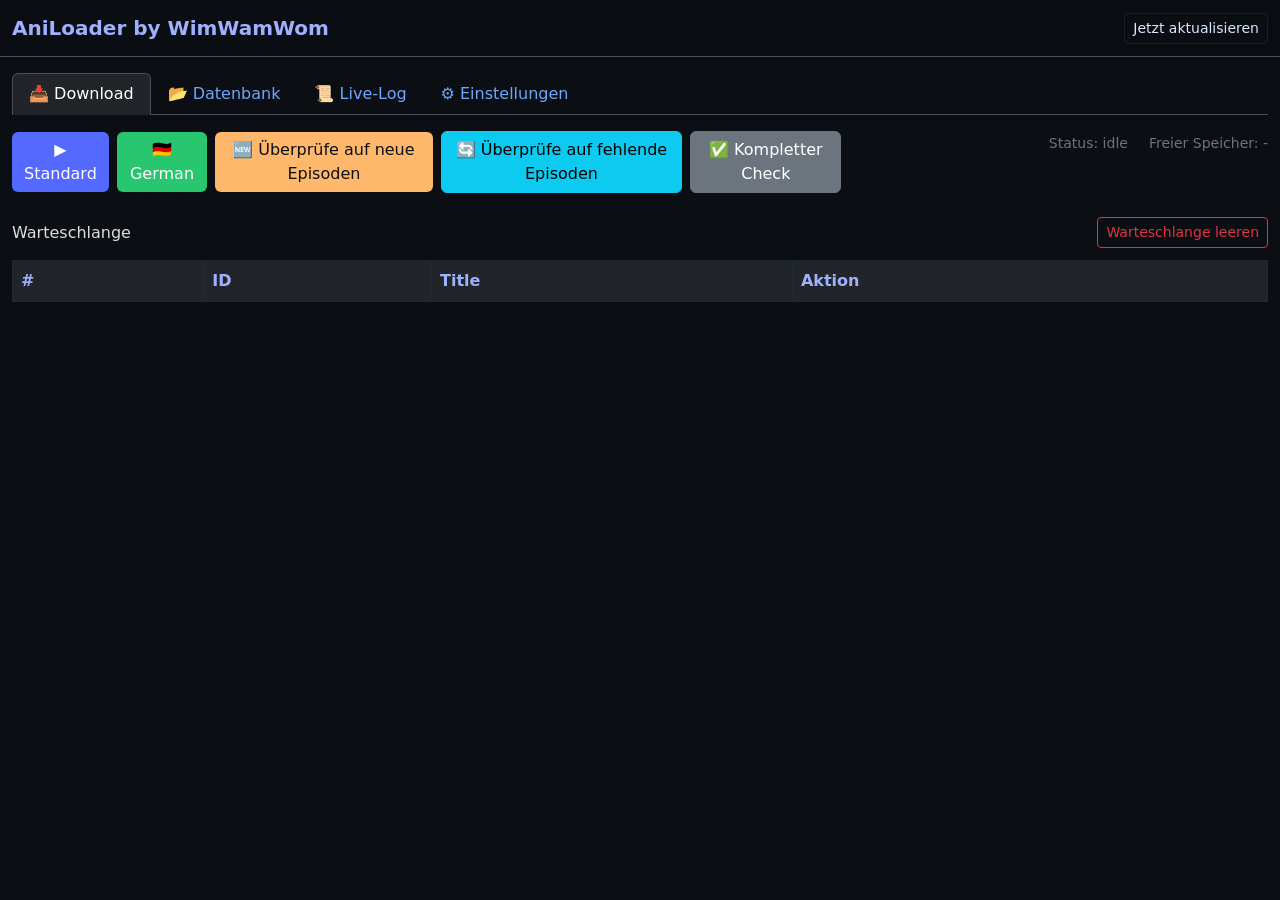
==== templates/index.html @ df9bebef "Add separate storage mode for movies and series Introduces a new 'storage_mode' option allowing user" ====
<!doctype html>
<html lang="de" data-bs-theme="dark">
<head>
  <meta charset="utf-8" />
  <meta name="viewport" content="width=device-width,initial-scale=1" />
  <title>AniLoader</title>
  <link rel="icon" type="image/png" href="/static/AniLoader.png">

  <link
    href="https://cdn.jsdelivr.net/npm/bootstrap@5.3.3/dist/css/bootstrap.min.css"
    rel="stylesheet"
    integrity="sha384-QWTKZyjpPEjISv5WaRU9OFeRpok6YctnYmDr5pNlyT2bRjXh0JMhjY6hW+ALEwIH"
    crossorigin="anonymous"/>

  <link rel="stylesheet" href="/static/style.css" />
</head>
<body>
<nav class="navbar navbar-expand-lg border-bottom sticky-toolbar">
  <div class="container-fluid">
    <span class="navbar-brand">AniLoader by WimWamWom</span>
    <div class="ms-auto d-flex gap-2 align-items-center">
      <span id="lastUpdated" class="text-secondary small"></span>
      <button id="refreshBtn" class="btn btn-sm btn-outline-light">Jetzt aktualisieren</button>
    </div>
  </div>
</nav>

<div class="container py-3">
  <ul class="nav nav-tabs" id="tabs" role="tablist">
    <li class="nav-item" role="presentation">
      <button class="nav-link active" id="download-tab" data-bs-toggle="tab" data-bs-target="#download" type="button" role="tab">📥 Download</button>
    </li>
    <li class="nav-item" role="presentation">
      <button class="nav-link" id="database-tab" data-bs-toggle="tab" data-bs-target="#database" type="button" role="tab">📂 Datenbank</button>
    </li>
    <li class="nav-item" role="presentation">
      <button class="nav-link" id="logs-tab" data-bs-toggle="tab" data-bs-target="#logs" type="button" role="tab">📜 Live-Log</button>
    </li>
    <li class="nav-item" role="presentation">
      <button class="nav-link" id="settings-tab" data-bs-toggle="tab" data-bs-target="#settings" type="button" role="tab">⚙️ Einstellungen</button>
    </li>
  </ul>

  <div class="tab-content pt-3">
    <!-- Download Tab -->
    <div class="tab-pane fade show active" id="download" role="tabpanel" aria-labelledby="download-tab">
      <div class="row mb-3">
        <div class="col-md-8 d-flex gap-2 align-items-center">
          <button id="start-default" class="btn btn-primary">▶️ Standard</button>
          <button id="start-german" class="btn btn-success">🇩🇪 German</button>
          <button id="start-new" class="btn btn-warning">🆕 Überprüfe auf neue Episoden</button>
          <button id="start-missing" class="btn btn-info">🔄️ Überprüfe auf fehlende Episoden</button>
          <button id="start-full-check" class="btn btn-secondary">✅ Kompletter Check</button>
          
        </div>
        <div class="col-md-4 text-md-end">
          <span id="download-status" class="small text-secondary">Status: idle</span>
          <span id="disk-free" class="small text-secondary ms-3">Freier Speicher: -</span>
        </div>
      </div>

      <div id="overviewContainer" class="row g-3">
        <!-- Cards für alle Animes (kurze Übersicht) -->
      </div>
      <div class="mt-4">
        <div class="d-flex justify-content-between align-items-center mb-2">
          <h6 class="mb-0">Warteschlange</h6>
          <button id="queue-clear" class="btn btn-sm btn-outline-danger">Warteschlange leeren</button>
        </div>
        <div class="table-responsive">
      <table class="table table-dark table-striped table-hover mt-1">
            <thead>
        <tr><th>#</th><th>ID</th><th>Title</th><th>Aktion</th></tr>
            </thead>
            <tbody id="queue-body"></tbody>
          </table>
        </div>
      </div>
    </div>

    <!-- Database Tab -->
    <div class="tab-pane fade" id="database" role="tabpanel" aria-labelledby="database-tab">
      <div class="row g-2 mb-2">
        <div class="col-md-4">
          <input id="db-search" class="form-control form-control-sm" placeholder="Suchen (Title / URL)" />
        </div>
        <div class="col-md-2">
          <select id="db-complete" class="form-select form-select-sm">
            <option value="">Alle</option>
            <option value="1">Komplett</option>
            <option value="0">Nicht komplett</option>
            <option value="1">Gelöscht</option>
          </select>
        </div>
        <div class="col-md-2">
          <select id="db-deutsch" class="form-select form-select-sm">
            <option value="">Deutsch: Alle</option>
            <option value="1">Deutsch komplett</option>
            <option value="0">Deutsch fehlt</option>
          </select>
        </div>
        <div class="col-md-3 d-flex gap-2">
          <select id="db-sort" class="form-select form-select-sm">
            <option value="id">ID</option>
            <option value="title">Title</option>
            <option value="last_film">Letzter Film</option>
            <option value="last_episode">Letzte Ep.</option>
            <option value="last_season">Letzte Staffel</option>
          </select>
          <select id="db-order" class="form-select form-select-sm">
            <option value="asc">Aufsteigend</option>
            <option value="desc">Absteigend</option>
          </select>
        </div>
        <div class="col-md-3 text-md-end">
          <button id="db-refresh" class="btn btn-sm btn-outline-light">Aktualisieren</button>
        </div>
      </div>

      <div class="table-responsive">
        <table class="table table-dark table-striped table-hover table-sm mt-1">
          <thead>
            <tr>
              <th style="width:5ch">ID</th>
              <th style="min-width:12rem">Title</th>
              <th style="min-width:16rem">URL</th>
              <th>Komplett</th>
              <th>Deutsch</th>
              <th>Deleted</th>
              <th style="min-width:14rem">Fehlende deutsche Folgen</th>
              <th style="width:10rem">Letzte S/E/F</th>
              <th style="width:8rem">Aktion</th>
            </tr>
          </thead>
          <tbody id="db-table-body"></tbody>
        </table>
      </div>
    </div>

    <!-- Logs Tab -->
    <div class="tab-pane fade" id="logs" role="tabpanel" aria-labelledby="logs-tab">
      <div class="d-flex align-items-center gap-2 mb-2">
        <input id="logFilter" class="form-control form-control-sm" placeholder="Log filtern (Regex, z.B. SUCCESS|FEHLER)" />
        <button id="clearFilter" class="btn btn-sm btn-outline-secondary">Filter löschen</button>
        <div class="form-check form-switch ms-2">
          <input class="form-check-input" type="checkbox" id="autoScroll" checked>
          <label class="form-check-label small" for="autoScroll">Auto-Scroll</label>
        </div>
        <button id="copyLogs" class="btn btn-sm btn-outline-secondary">Kopieren</button>
        <div class="ms-auto small text-secondary">Zeilen: <span id="log-count">0</span></div>
      </div>
      <div id="logBox" class="log-box mono">Noch keine Logs...</div>
    </div>

    <!-- Settings Tab -->
    <div class="tab-pane fade" id="settings" role="tabpanel" aria-labelledby="settings-tab">
      <div class="row g-3 mb-2">
        <div class="col-md-6">
          <div class="card h-100">
            <div class="card-body">
              <h6 class="card-title">Sprachreihenfolge (Drag &amp; Drop)</h6>
              <p class="text-secondary small mb-3">1 = höchste Priorität, danach 2, 3, 4 …</p>
              <ul id="lang-list" class="list-group">
                <!-- languages inserted by JS -->
              </ul>
            </div>
          </div>
        </div>
        <div class="col-md-6">
          <div class="card h-100">
            <div class="card-body">
              <h6 class="card-title">Systemeinstellungen</h6>
              
              <!-- Storage Mode Auswahl -->
              <div class="mb-3">
                <label class="form-label small">Speichermodus</label>
                <select id="storage-mode" class="form-select">
                  <option value="standard">Standard (ein gemeinsamer Ordner)</option>
                  <option value="separate">Separat (getrennte Ordner für Filme und Serien)</option>
                </select>
                <div class="form-text">Wähle, ob Filme und Serien im gleichen oder in getrennten Ordnern gespeichert werden sollen.</div>
              </div>
              
              <!-- Standard Download Path (nur bei standard mode sichtbar) -->
              <div class="mb-3" id="standard-path-container">
                <label for="download-path" class="form-label small">Speicherort (Download-Verzeichnis)</label>
                <div class="input-group">
                  <input id="download-path" type="text" class="form-control" placeholder="z.B. C:\\Aniloader\\Downloads" />
                  <button id="choose-download-path" class="btn btn-outline-secondary" type="button">Ordner wählen…</button>
                </div>
                <div class="form-text">Du kannst den Pfad eingeben oder über den Explorer auswählen. Der Ordner wird bei Bedarf erstellt.</div>
              </div>
              
              <!-- Separate Paths (nur bei separate mode sichtbar) -->
              <div id="separate-paths-container" style="display: none;">
                <div class="mb-3">
                  <label for="movies-path" class="form-label small">Filme-Speicherort</label>
                  <div class="input-group">
                    <input id="movies-path" type="text" class="form-control" placeholder="z.B. C:\\Aniloader\\Filme" />
                    <button id="choose-movies-path" class="btn btn-outline-secondary" type="button">Ordner wählen…</button>
                  </div>
                  <div class="form-text">Speicherort für alle Filme.</div>
                </div>
                
                <div class="mb-3">
                  <label for="series-path" class="form-label small">Serien-Speicherort</label>
                  <div class="input-group">
                    <input id="series-path" type="text" class="form-control" placeholder="z.B. C:\\Aniloader\\Serien" />
                    <button id="choose-series-path" class="btn btn-outline-secondary" type="button">Ordner wählen…</button>
                  </div>
                  <div class="form-text">Speicherort für alle Serien.</div>
                </div>
              </div>
              
              <div class="mb-3">
                <label for="min-free" class="form-label small">Speicher-Schwelle</label>
                <div class="input-group">
                  <input id="min-free" type="number" step="0.1" class="form-control" />
                  <span class="input-group-text">GB</span>
                </div>
                <div class="form-text">Downloads stoppen, wenn weniger freier Speicher verfügbar ist.</div>
              </div>
              <div class="mb-2">
                <label for="autostart-mode" class="form-label small">Autostart-Modus</label>
                <select id="autostart-mode" class="form-select">
                  <option value="">Keiner</option>
                  <option value="default">Standard</option>
                  <option value="german">German</option>
                  <option value="new">Neue Episoden</option>
                  <option value="check-missing">Fehlende Episoden</option>
                </select>
                <div class="form-text">Wird beim Serverstart automatisch ausgeführt (optional).</div>
                <div class="form-text text-secondary">Hinweis: Der Server-Port kann nur direkt in der config.json geändert werden.</div>
              </div>
              <div class="form-check form-switch mt-3">
                <input class="form-check-input" type="checkbox" id="refresh-titles">
                <label class="form-check-label small" for="refresh-titles">Titelaktualisierung beim Start aktivieren</label>
              </div>
            </div>
            <div class="card-footer text-end">
              <button id="save-config" class="btn btn-primary">Speichern</button>
              <button id="reset-config" class="btn btn-outline-secondary">Zurücksetzen</button>
            </div>
          </div>
        </div>
      </div>
    </div>
  </div>
</div>

<script src="/static/script.js"></script>
<script src="https://cdn.jsdelivr.net/npm/bootstrap@5.3.3/dist/js/bootstrap.bundle.min.js"
        integrity="sha384-YvpcrYf0tY3lHB60NNkmXc5s9fDVZLESaAA55NDzOxhy9GkcIdslK1eN7N6jIeHz"
        crossorigin="anonymous"></script>
</body>
</html>
---- static/style.css ----
body { background:#0b0e13; color:#ddd; font-family: Inter, system-ui, -apple-system, "Segoe UI", Roboto, "Helvetica Neue", Arial; }
.navbar-brand { color: #9fb0ff; font-weight: 600; }
.card { border-radius: 1rem; background:#0f1720; border: 1px solid #1f2937; color:#e6eef8; }
.badge-lang { font-size: .75rem; }
.mono { font-family: ui-monospace, SFMono-Regular, Menlo, Consolas, "Liberation Mono", monospace; }
.log-box {
    background:#0b0e13;
    color:#e6eef8;
    border-radius:.75rem;
    padding:.5rem;
    max-height:70vh;
    overflow:auto;
    white-space:normal;
    border:1px solid #1f2937;
    font-size: 13px;
    line-height: 1.35;
}
.sticky-toolbar { position: sticky; top: 0; z-index: 100; background: rgba(11,14,19,.85); backdrop-filter: blur(6px); }
.progress { height:.5rem; }
summary { cursor:pointer; }
.filename { word-break: break-all; }

/* Buttons */
.btn-primary { background:#5369ff; border: none; }
.btn-warning { background:#ffb86b; border: none; color:#0b0e13; }
.btn-success { background:#28c76f; border: none; }
.btn-outline-light { color:#dbe7ff; border-color: rgba(219,231,255,0.08); }


.table-dark { background:#0f1720; border:1px solid #1f2937; border-collapse: collapse; }
.table-dark th, .table-dark td {
    border-right: 1px solid #1f2937;
    border-left: 1px solid #1f2937;
}
.table th { color:#9fb0ff; }
.table td { color:#dbe7ff; }

/* Make wide content wrap to avoid horizontal scrolling */
.break-anywhere { overflow-wrap: anywhere; word-break: break-word; }
#database .table-responsive { overflow-x: visible; }
#database table.table { width: 100%; }
.table-dark th, .table-dark td { white-space: normal; }
.table a { word-break: break-word; }

/* Slightly smaller table density */
.table.table-sm th, .table.table-sm td { padding-top: .3rem; padding-bottom: .3rem; }

/* Keep specific table cells fixed-height and allow vertical scrolling while preserving table width */
.cell-scroll {
    display: block;
    box-sizing: border-box;
    width: 100%; /* keep the column width as defined by the table */
    max-height: 3.2rem; /* fixed height so rows don't grow vertically */
    overflow-y: auto; /* vertical scrolling when content exceeds the height */
    overflow-x: hidden;
    white-space: normal; /* allow wrapping inside the fixed-height box */
    padding-right: .25rem;
}
.cell-scroll::-webkit-scrollbar { width: 8px; }
.cell-scroll::-webkit-scrollbar-thumb { background: rgba(255,255,255,0.06); border-radius: 4px; }

/* small adjustments */
.container { max-width: 1400px; }

.card-title { color: #dbe7ff; }
.small.text-secondary { color: #9fb0ff; }

/* Log severity badges */
.log-line { display:flex; align-items:flex-start; gap:.5rem; padding:.25rem .5rem; border-left:4px solid transparent; border-radius:.4rem; white-space: pre-wrap; }
.log-line + .log-line { margin-top: .15rem; }
.log-ln { color:#8aa2c1; opacity:.7; min-width: 3ch; text-align:right; user-select:none; }
.log-tag { display:inline-block; padding: 0 .45rem; margin-right: .35rem; border-radius: .4rem; font-size: .72rem; font-weight: 700; letter-spacing:.02em; }
.log-text { white-space: pre-wrap; }
.tag-INFO { background: rgba(99, 179, 237, .18); color: #63b3ed; border: 1px solid rgba(99, 179, 237, .28); }
.tag-WARN { background: rgba(255, 184, 107, .18); color: #ffb86b; border: 1px solid rgba(255, 184, 107, .28); }
.tag-ERROR, .tag-FEHLER { background: rgba(255, 99, 99, .18); color: #ff6b6b; border: 1px solid rgba(255, 99, 99, .28); }
.tag-OK { background: rgba(76, 217, 149, .18); color: #4cd995; border: 1px solid rgba(76, 217, 149, .28); }
.tag-DB { background: rgba(142, 124, 195, .18); color: #bda8ff; border: 1px solid rgba(142, 124, 195, .28); }
.tag-CONFIG { background: rgba(159, 176, 255, .18); color: #9fb0ff; border: 1px solid rgba(159, 176, 255, .28); }
.tag-SYSTEM { background: rgba(120, 202, 140, .18); color: #78ca8c; border: 1px solid rgba(120, 202, 140, .28); }

/* Severity left-border + subtle row background */
.sev-ERROR { border-left-color:#ff6b6b; background: rgba(255,99,99,.06); }
.sev-WARN  { border-left-color:#ffb86b; background: rgba(255,184,107,.06); }
.sev-OK    { border-left-color:#4cd995; background: rgba(76,217,149,.05); }
.sev-DB    { border-left-color:#bda8ff; background: rgba(189,168,255,.05); }
.sev-CONFIG{ border-left-color:#9fb0ff; background: rgba(159,176,255,.05); }
.sev-SYSTEM{ border-left-color:#78ca8c; background: rgba(120,202,140,.05); }
.sev-INFO  { border-left-color:#6c86a5; background: rgba(108,134,165,.05); }

/* Highlight for search matches */
.log-hl { background: rgba(255, 235, 59, .25); color:#fff; padding:0 .1rem; border-radius:.2rem; }

/* Logs toolbar tweaks */
#copyLogs { white-space: nowrap; }
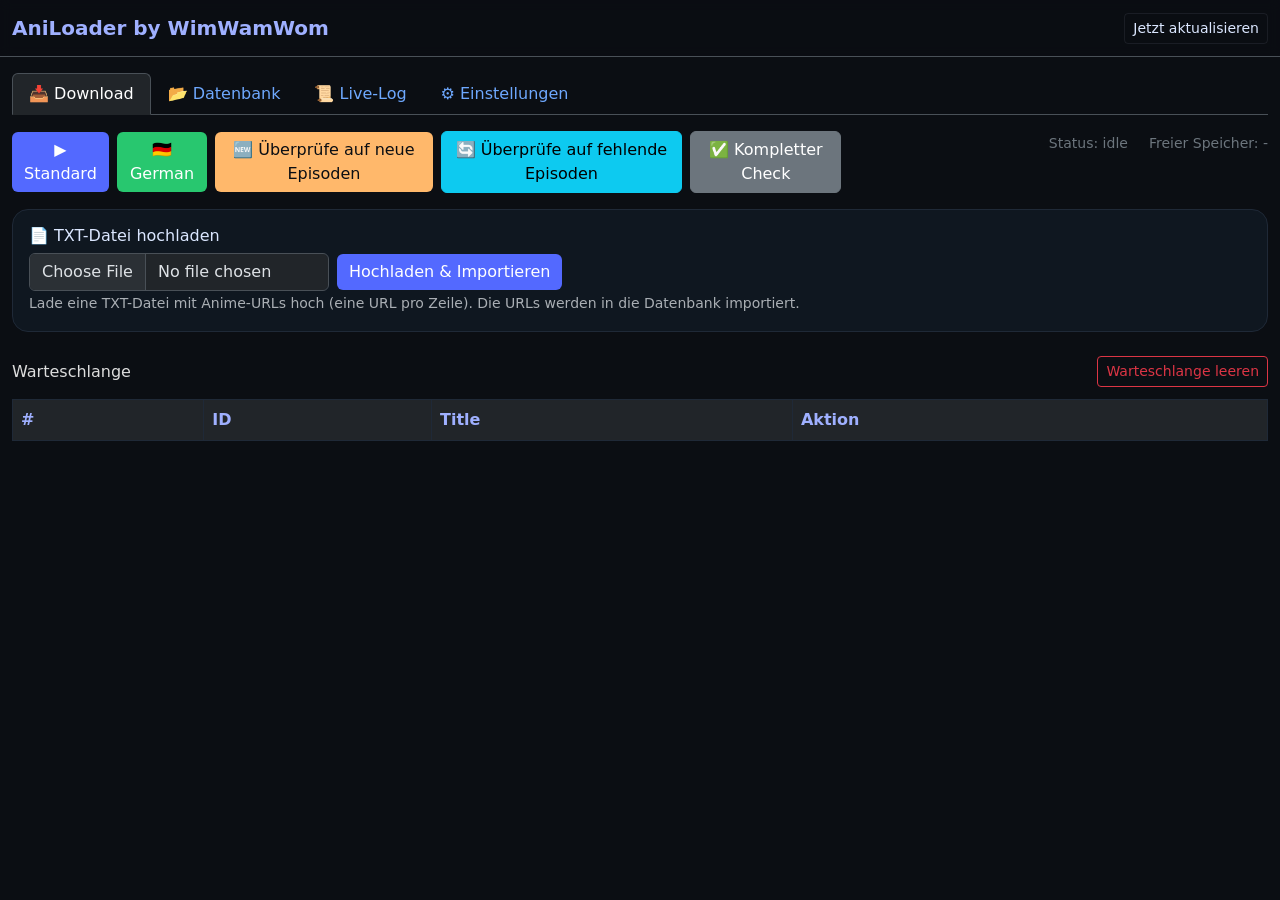
==== commit 287b644c: "Add Docker support and TXT upload feature Introduces Docker build workflow, documentation, and optim" ====
--- a/templates/index.html
+++ b/templates/index.html
@@ -56,6 +56,22 @@
         <div class="col-md-4 text-md-end">
           <span id="download-status" class="small text-secondary">Status: idle</span>
           <span id="disk-free" class="small text-secondary ms-3">Freier Speicher: -</span>
+        </div>
+      </div>
+
+      <div class="row mb-3">
+        <div class="col-md-12">
+          <div class="card">
+            <div class="card-body">
+              <h6 class="card-title">📄 TXT-Datei hochladen</h6>
+              <div class="d-flex gap-2 align-items-center">
+                <input type="file" id="txtFileUpload" class="form-control" accept=".txt" style="max-width: 300px;">
+                <button id="uploadTxtBtn" class="btn btn-primary">Hochladen & Importieren</button>
+                <span id="uploadStatus" class="small text-secondary"></span>
+              </div>
+              <small class="text-muted">Lade eine TXT-Datei mit Anime-URLs hoch (eine URL pro Zeile). Die URLs werden in die Datenbank importiert.</small>
+            </div>
+          </div>
         </div>
       </div>
 
@@ -211,6 +227,15 @@
                   <div class="form-text">Speicherort für alle Serien.</div>
                 </div>
               </div>
+
+              <div class="mb-3">
+                <label for="data-folder-path" class="form-label small">Data-Ordner (Konfiguration & Datenbank)</label>
+                <div class="input-group">
+                  <input id="data-folder-path" type="text" class="form-control" placeholder="z.B. C:\\Aniloader\\data" />
+                  <button id="choose-data-folder" class="btn btn-outline-secondary" type="button">Ordner wählen…</button>
+                </div>
+                <div class="form-text">Speicherort für config.json, AniLoader.db und Logs. Änderungen erfordern einen Server-Neustart.</div>
+              </div>
               
               <div class="mb-3">
                 <label for="min-free" class="form-label small">Speicher-Schwelle</label>
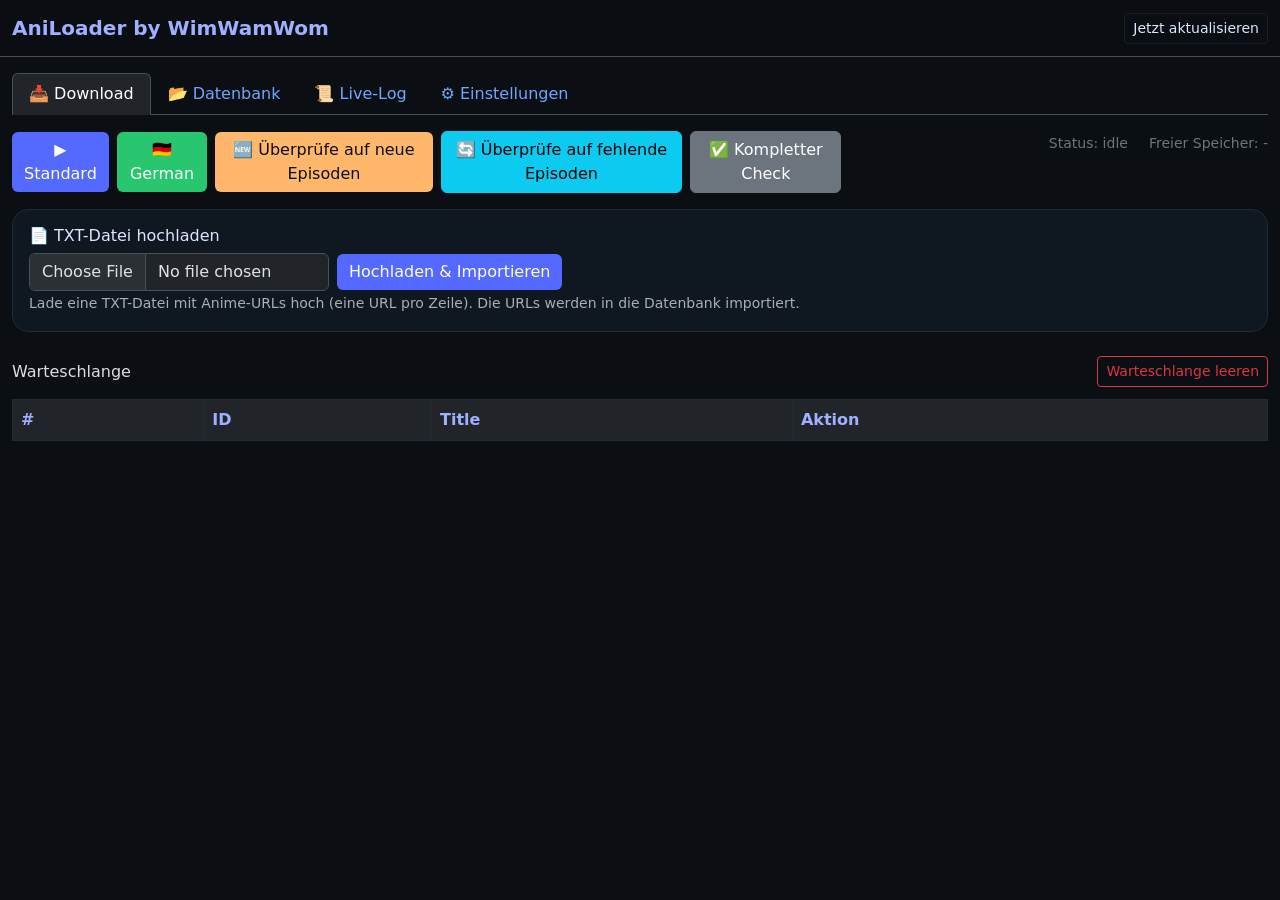
==== commit a856b6e9: "Add advanced storage organization for anime and series Introduces new config options for separate st" ====
--- a/templates/index.html
+++ b/templates/index.html
@@ -192,9 +192,9 @@
                 <label class="form-label small">Speichermodus</label>
                 <select id="storage-mode" class="form-select">
                   <option value="standard">Standard (ein gemeinsamer Ordner)</option>
-                  <option value="separate">Separat (getrennte Ordner für Filme und Serien)</option>
+                  <option value="separate">Separat (getrennte Ordner für Animes und Serien)</option>
                 </select>
-                <div class="form-text">Wähle, ob Filme und Serien im gleichen oder in getrennten Ordnern gespeichert werden sollen.</div>
+                <div class="form-text">Wähle, ob Animes und Serien im gleichen oder in getrennten Ordnern gespeichert werden sollen.</div>
               </div>
               
               <!-- Standard Download Path (nur bei standard mode sichtbar) -->
@@ -210,21 +210,37 @@
               <!-- Separate Paths (nur bei separate mode sichtbar) -->
               <div id="separate-paths-container" style="display: none;">
                 <div class="mb-3">
-                  <label for="movies-path" class="form-label small">Filme-Speicherort</label>
+                  <label for="anime-path" class="form-label small">Anime-Speicherort</label>
                   <div class="input-group">
-                    <input id="movies-path" type="text" class="form-control" placeholder="z.B. C:\\Aniloader\\Filme" />
-                    <button id="choose-movies-path" class="btn btn-outline-secondary" type="button">Ordner wählen…</button>
-                  </div>
-                  <div class="form-text">Speicherort für alle Filme.</div>
+                    <input id="anime-path" type="text" class="form-control" placeholder="z.B. C:\\Aniloader\\Animes" />
+                    <button id="choose-anime-path" class="btn btn-outline-secondary" type="button">Ordner wählen…</button>
+                  </div>
+                  <div class="form-text">Speicherort für alle Animes (aniworld.to).</div>
                 </div>
                 
                 <div class="mb-3">
-                  <label for="series-path" class="form-label small">Serien-Speicherort</label>
+                  <label for="serien-path" class="form-label small">Serien-Speicherort</label>
                   <div class="input-group">
-                    <input id="series-path" type="text" class="form-control" placeholder="z.B. C:\\Aniloader\\Serien" />
-                    <button id="choose-series-path" class="btn btn-outline-secondary" type="button">Ordner wählen…</button>
-                  </div>
-                  <div class="form-text">Speicherort für alle Serien.</div>
+                    <input id="serien-path" type="text" class="form-control" placeholder="z.B. C:\\Aniloader\\Serien" />
+                    <button id="choose-serien-path" class="btn btn-outline-secondary" type="button">Ordner wählen…</button>
+                  </div>
+                  <div class="form-text">Speicherort für alle Serien (s.to).</div>
+                </div>
+                
+                <div class="mb-3">
+                  <div class="form-check form-switch">
+                    <input class="form-check-input" type="checkbox" id="anime-separate-movies">
+                    <label class="form-check-label small" for="anime-separate-movies">Anime-Filme separat speichern</label>
+                  </div>
+                  <div class="form-text">Wenn aktiviert: Filme in eigenem Unterordner "Filme" getrennt von Staffeln.</div>
+                </div>
+                
+                <div class="mb-3">
+                  <div class="form-check form-switch">
+                    <input class="form-check-input" type="checkbox" id="serien-separate-movies">
+                    <label class="form-check-label small" for="serien-separate-movies">Serien-Filme separat speichern</label>
+                  </div>
+                  <div class="form-text">Wenn aktiviert: Filme in eigenem Unterordner "Filme" getrennt von Staffeln.</div>
                 </div>
               </div>
 
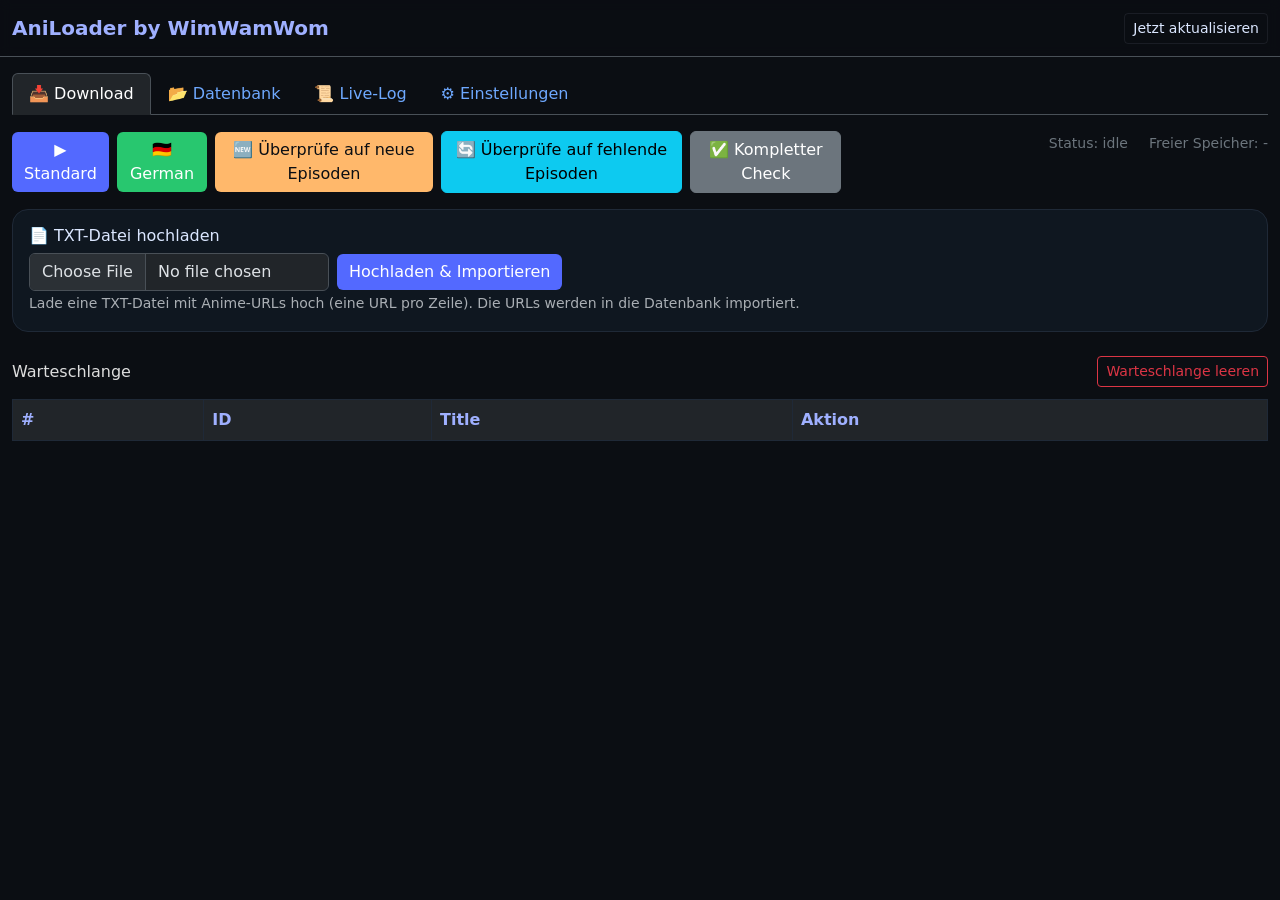
==== commit 02de24fb: "Add support for dedicated movie folders and improve settings UI Introduces separate configuration op" ====
--- a/templates/index.html
+++ b/templates/index.html
@@ -102,10 +102,10 @@
         </div>
         <div class="col-md-2">
           <select id="db-complete" class="form-select form-select-sm">
-            <option value="">Alle</option>
+            <option value="">Status: Alle</option>
             <option value="1">Komplett</option>
             <option value="0">Nicht komplett</option>
-            <option value="1">Gelöscht</option>
+            <option value="deleted">Gelöscht</option>
           </select>
         </div>
         <div class="col-md-2">
@@ -170,121 +170,326 @@
 
     <!-- Settings Tab -->
     <div class="tab-pane fade" id="settings" role="tabpanel" aria-labelledby="settings-tab">
-      <div class="row g-3 mb-2">
-        <div class="col-md-6">
-          <div class="card h-100">
-            <div class="card-body">
-              <h6 class="card-title">Sprachreihenfolge (Drag &amp; Drop)</h6>
-              <p class="text-secondary small mb-3">1 = höchste Priorität, danach 2, 3, 4 …</p>
-              <ul id="lang-list" class="list-group">
-                <!-- languages inserted by JS -->
-              </ul>
+      
+      <!-- Settings Navigation -->
+      <div class="row mb-3">
+        <div class="col-12">
+          <ul class="nav nav-pills settings-nav" id="settings-pills" role="tablist">
+            <li class="nav-item" role="presentation">
+              <button class="nav-link active" id="storage-pill" data-bs-toggle="pill" data-bs-target="#storage-settings" type="button" role="tab">
+                📁 Speicherorte
+              </button>
+            </li>
+            <li class="nav-item" role="presentation">
+              <button class="nav-link" id="download-pill" data-bs-toggle="pill" data-bs-target="#download-settings" type="button" role="tab">
+                ⚙️ Download
+              </button>
+            </li>
+            <li class="nav-item" role="presentation">
+              <button class="nav-link" id="system-pill" data-bs-toggle="pill" data-bs-target="#system-settings" type="button" role="tab">
+                🖥️ System
+              </button>
+            </li>
+          </ul>
+        </div>
+      </div>
+
+      <!-- Settings Content -->
+      <div class="tab-content" id="settings-pills-content">
+        
+        <!-- Storage Settings -->
+        <div class="tab-pane fade show active" id="storage-settings" role="tabpanel">
+          <div class="row g-3">
+            <div class="col-12">
+              <div class="card">
+                <div class="card-header">
+                  <h5 class="mb-0">📁 Speicherorganisation</h5>
+                  <p class="text-muted small mb-0">Konfiguriere, wo deine Downloads gespeichert werden</p>
+                </div>
+                <div class="card-body">
+                  
+                  <!-- Storage Mode -->
+                  <div class="settings-section">
+                    <h6 class="settings-section-title">Speichermodus</h6>
+                    <div class="row">
+                      <div class="col-lg-6">
+                        <div class="form-check storage-mode-option">
+                          <input class="form-check-input" type="radio" name="storage-mode-radio" id="storage-mode-standard" value="standard">
+                          <label class="form-check-label" for="storage-mode-standard">
+                            <strong>Standard</strong>
+                            <span class="d-block text-muted small">Alle Downloads in einem gemeinsamen Ordner</span>
+                          </label>
+                        </div>
+                      </div>
+                      <div class="col-lg-6">
+                        <div class="form-check storage-mode-option">
+                          <input class="form-check-input" type="radio" name="storage-mode-radio" id="storage-mode-separate" value="separate">
+                          <label class="form-check-label" for="storage-mode-separate">
+                            <strong>Separat</strong>
+                            <span class="d-block text-muted small">Getrennte Ordner für Animes und Serien</span>
+                          </label>
+                        </div>
+                      </div>
+                    </div>
+                  </div>
+
+                  <hr class="settings-divider">
+
+                  <!-- Standard Mode Settings -->
+                  <div id="standard-path-container" class="settings-section">
+                    <h6 class="settings-section-title">Download-Verzeichnis</h6>
+                    <div class="input-group input-group-lg">
+                      <span class="input-group-text">📂</span>
+                      <input id="download-path" type="text" class="form-control" placeholder="z.B. C:\Aniloader\Downloads" />
+                      <button id="choose-download-path" class="btn btn-outline-secondary" type="button">
+                        <svg xmlns="http://www.w3.org/2000/svg" width="16" height="16" fill="currentColor" viewBox="0 0 16 16">
+                          <path d="M.5 3l.04.87a1.99 1.99 0 0 0-.342 1.311l.637 7A2 2 0 0 0 2.826 14H9v-1H2.826a1 1 0 0 1-.995-.91l-.637-7A1 1 0 0 1 2.19 4h11.62a1 1 0 0 1 .996 1.09L14.54 8h1.005l.256-2.819A2 2 0 0 0 13.81 3H9.828a2 2 0 0 1-1.414-.586l-.828-.828A2 2 0 0 0 6.172 1H2.5a2 2 0 0 0-2 2zm5.672-1a1 1 0 0 1 .707.293L7.586 3H2.19c-.24 0-.47.042-.683.12L1.5 2.98a1 1 0 0 1 1-.98h3.672z"/>
+                          <path d="M13.5 10a.5.5 0 0 1 .5.5V12h1.5a.5.5 0 1 1 0 1H14v1.5a.5.5 0 1 1-1 0V13h-1.5a.5.5 0 0 1 0-1H13v-1.5a.5.5 0 0 1 .5-.5z"/>
+                        </svg>
+                        Durchsuchen
+                      </button>
+                    </div>
+                    <div class="form-text">Alle Animes und Serien werden in diesem Ordner gespeichert.</div>
+                  </div>
+
+                  <!-- Separate Mode Settings -->
+                  <div id="separate-paths-container" style="display: none;">
+                    
+                    <!-- Anime Path -->
+                    <div class="settings-section">
+                      <h6 class="settings-section-title">🎌 Anime-Speicherort</h6>
+                      <div class="input-group input-group-lg">
+                        <span class="input-group-text">📂</span>
+                        <input id="anime-path" type="text" class="form-control" placeholder="z.B. C:\Aniloader\Animes" />
+                        <button id="choose-anime-path" class="btn btn-outline-secondary" type="button">
+                          <svg xmlns="http://www.w3.org/2000/svg" width="16" height="16" fill="currentColor" viewBox="0 0 16 16">
+                            <path d="M.5 3l.04.87a1.99 1.99 0 0 0-.342 1.311l.637 7A2 2 0 0 0 2.826 14H9v-1H2.826a1 1 0 0 1-.995-.91l-.637-7A1 1 0 0 1 2.19 4h11.62a1 1 0 0 1 .996 1.09L14.54 8h1.005l.256-2.819A2 2 0 0 0 13.81 3H9.828a2 2 0 0 1-1.414-.586l-.828-.828A2 2 0 0 0 6.172 1H2.5a2 2 0 0 0-2 2zm5.672-1a1 1 0 0 1 .707.293L7.586 3H2.19c-.24 0-.47.042-.683.12L1.5 2.98a1 1 0 0 1 1-.98h3.672z"/>
+                            <path d="M13.5 10a.5.5 0 0 1 .5.5V12h1.5a.5.5 0 1 1 0 1H14v1.5a.5.5 0 1 1-1 0V13h-1.5a.5.5 0 0 1 0-1H13v-1.5a.5.5 0 0 1 .5-.5z"/>
+                          </svg>
+                          Durchsuchen
+                        </button>
+                      </div>
+                      <div class="form-text">Basisordner für alle Animes von aniworld.to. Filme landen im Unterordner "Filme".</div>
+                      
+                      <!-- Anime Movies Checkbox -->
+                      <div class="mt-3">
+                        <div class="form-check">
+                          <input class="form-check-input" type="checkbox" id="anime-separate-movies">
+                          <label class="form-check-label" for="anime-separate-movies">
+                            Anime-Filme in separatem Ordner speichern
+                          </label>
+                        </div>
+                      </div>
+                      
+                      <!-- Anime Movies Path (conditional) -->
+                      <div id="anime-movies-path-container" class="mt-3" style="display: none;">
+                        <div class="input-group">
+                          <span class="input-group-text">🎬</span>
+                          <input id="anime-movies-path" type="text" class="form-control" placeholder="z.B. D:\Anime-Filme" />
+                          <button id="choose-anime-movies-path" class="btn btn-outline-secondary" type="button">
+                            <svg xmlns="http://www.w3.org/2000/svg" width="16" height="16" fill="currentColor" viewBox="0 0 16 16">
+                              <path d="M.5 3l.04.87a1.99 1.99 0 0 0-.342 1.311l.637 7A2 2 0 0 0 2.826 14H9v-1H2.826a1 1 0 0 1-.995-.91l-.637-7A1 1 0 0 1 2.19 4h11.62a1 1 0 0 1 .996 1.09L14.54 8h1.005l.256-2.819A2 2 0 0 0 13.81 3H9.828a2 2 0 0 1-1.414-.586l-.828-.828A2 2 0 0 0 6.172 1H2.5a2 2 0 0 0-2 2zm5.672-1a1 1 0 0 1 .707.293L7.586 3H2.19c-.24 0-.47.042-.683.12L1.5 2.98a1 1 0 0 1 1-.98h3.672z"/>
+                              <path d="M13.5 10a.5.5 0 0 1 .5.5V12h1.5a.5.5 0 1 1 0 1H14v1.5a.5.5 0 1 1-1 0V13h-1.5a.5.5 0 0 1 0-1H13v-1.5a.5.5 0 0 1 .5-.5z"/>
+                            </svg>
+                            Durchsuchen
+                          </button>
+                        </div>
+                        <div class="form-text">Alle Anime-Filme werden in diesem zentralen Ordner gespeichert.</div>
+                      </div>
+                    </div>
+
+                    <hr class="settings-divider">
+
+                    <!-- Serien Path -->
+                    <div class="settings-section">
+                      <h6 class="settings-section-title">📺 Serien-Speicherort</h6>
+                      <div class="input-group input-group-lg">
+                        <span class="input-group-text">📂</span>
+                        <input id="serien-path" type="text" class="form-control" placeholder="z.B. C:\Aniloader\Serien" />
+                        <button id="choose-serien-path" class="btn btn-outline-secondary" type="button">
+                          <svg xmlns="http://www.w3.org/2000/svg" width="16" height="16" fill="currentColor" viewBox="0 0 16 16">
+                            <path d="M.5 3l.04.87a1.99 1.99 0 0 0-.342 1.311l.637 7A2 2 0 0 0 2.826 14H9v-1H2.826a1 1 0 0 1-.995-.91l-.637-7A1 1 0 0 1 2.19 4h11.62a1 1 0 0 1 .996 1.09L14.54 8h1.005l.256-2.819A2 2 0 0 0 13.81 3H9.828a2 2 0 0 1-1.414-.586l-.828-.828A2 2 0 0 0 6.172 1H2.5a2 2 0 0 0-2 2zm5.672-1a1 1 0 0 1 .707.293L7.586 3H2.19c-.24 0-.47.042-.683.12L1.5 2.98a1 1 0 0 1 1-.98h3.672z"/>
+                            <path d="M13.5 10a.5.5 0 0 1 .5.5V12h1.5a.5.5 0 1 1 0 1H14v1.5a.5.5 0 1 1-1 0V13h-1.5a.5.5 0 0 1 0-1H13v-1.5a.5.5 0 0 1 .5-.5z"/>
+                          </svg>
+                          Durchsuchen
+                        </button>
+                      </div>
+                      <div class="form-text">Basisordner für alle Serien von s.to. Filme landen im Unterordner "Filme".</div>
+                      
+                      <!-- Serien Movies Checkbox -->
+                      <div class="mt-3">
+                        <div class="form-check">
+                          <input class="form-check-input" type="checkbox" id="serien-separate-movies">
+                          <label class="form-check-label" for="serien-separate-movies">
+                            Serien-Filme in separatem Ordner speichern
+                          </label>
+                        </div>
+                      </div>
+                      
+                      <!-- Serien Movies Path (conditional) -->
+                      <div id="serien-movies-path-container" class="mt-3" style="display: none;">
+                        <div class="input-group">
+                          <span class="input-group-text">🎬</span>
+                          <input id="serien-movies-path" type="text" class="form-control" placeholder="z.B. E:\Serien-Filme" />
+                          <button id="choose-serien-movies-path" class="btn btn-outline-secondary" type="button">
+                            <svg xmlns="http://www.w3.org/2000/svg" width="16" height="16" fill="currentColor" viewBox="0 0 16 16">
+                              <path d="M.5 3l.04.87a1.99 1.99 0 0 0-.342 1.311l.637 7A2 2 0 0 0 2.826 14H9v-1H2.826a1 1 0 0 1-.995-.91l-.637-7A1 1 0 0 1 2.19 4h11.62a1 1 0 0 1 .996 1.09L14.54 8h1.005l.256-2.819A2 2 0 0 0 13.81 3H9.828a2 2 0 0 1-1.414-.586l-.828-.828A2 2 0 0 0 6.172 1H2.5a2 2 0 0 0-2 2zm5.672-1a1 1 0 0 1 .707.293L7.586 3H2.19c-.24 0-.47.042-.683.12L1.5 2.98a1 1 0 0 1 1-.98h3.672z"/>
+                              <path d="M13.5 10a.5.5 0 0 1 .5.5V12h1.5a.5.5 0 1 1 0 1H14v1.5a.5.5 0 1 1-1 0V13h-1.5a.5.5 0 0 1 0-1H13v-1.5a.5.5 0 0 1 .5-.5z"/>
+                            </svg>
+                            Durchsuchen
+                          </button>
+                        </div>
+                        <div class="form-text">Alle Serien-Filme werden in diesem zentralen Ordner gespeichert.</div>
+                      </div>
+                    </div>
+                  </div>
+
+                </div>
+              </div>
             </div>
           </div>
         </div>
-        <div class="col-md-6">
-          <div class="card h-100">
-            <div class="card-body">
-              <h6 class="card-title">Systemeinstellungen</h6>
-              
-              <!-- Storage Mode Auswahl -->
-              <div class="mb-3">
-                <label class="form-label small">Speichermodus</label>
-                <select id="storage-mode" class="form-select">
-                  <option value="standard">Standard (ein gemeinsamer Ordner)</option>
-                  <option value="separate">Separat (getrennte Ordner für Animes und Serien)</option>
-                </select>
-                <div class="form-text">Wähle, ob Animes und Serien im gleichen oder in getrennten Ordnern gespeichert werden sollen.</div>
-              </div>
-              
-              <!-- Standard Download Path (nur bei standard mode sichtbar) -->
-              <div class="mb-3" id="standard-path-container">
-                <label for="download-path" class="form-label small">Speicherort (Download-Verzeichnis)</label>
-                <div class="input-group">
-                  <input id="download-path" type="text" class="form-control" placeholder="z.B. C:\\Aniloader\\Downloads" />
-                  <button id="choose-download-path" class="btn btn-outline-secondary" type="button">Ordner wählen…</button>
+
+        <!-- Download Settings -->
+        <div class="tab-pane fade" id="download-settings" role="tabpanel">
+          <div class="row g-3">
+            <div class="col-12">
+              <div class="card">
+                <div class="card-header">
+                  <h5 class="mb-0">⚙️ Download-Einstellungen</h5>
+                  <p class="text-muted small mb-0">Konfiguriere Sprachen und Download-Verhalten</p>
                 </div>
-                <div class="form-text">Du kannst den Pfad eingeben oder über den Explorer auswählen. Der Ordner wird bei Bedarf erstellt.</div>
-              </div>
-              
-              <!-- Separate Paths (nur bei separate mode sichtbar) -->
-              <div id="separate-paths-container" style="display: none;">
-                <div class="mb-3">
-                  <label for="anime-path" class="form-label small">Anime-Speicherort</label>
-                  <div class="input-group">
-                    <input id="anime-path" type="text" class="form-control" placeholder="z.B. C:\\Aniloader\\Animes" />
-                    <button id="choose-anime-path" class="btn btn-outline-secondary" type="button">Ordner wählen…</button>
-                  </div>
-                  <div class="form-text">Speicherort für alle Animes (aniworld.to).</div>
-                </div>
-                
-                <div class="mb-3">
-                  <label for="serien-path" class="form-label small">Serien-Speicherort</label>
-                  <div class="input-group">
-                    <input id="serien-path" type="text" class="form-control" placeholder="z.B. C:\\Aniloader\\Serien" />
-                    <button id="choose-serien-path" class="btn btn-outline-secondary" type="button">Ordner wählen…</button>
-                  </div>
-                  <div class="form-text">Speicherort für alle Serien (s.to).</div>
-                </div>
-                
-                <div class="mb-3">
-                  <div class="form-check form-switch">
-                    <input class="form-check-input" type="checkbox" id="anime-separate-movies">
-                    <label class="form-check-label small" for="anime-separate-movies">Anime-Filme separat speichern</label>
-                  </div>
-                  <div class="form-text">Wenn aktiviert: Filme in eigenem Unterordner "Filme" getrennt von Staffeln.</div>
-                </div>
-                
-                <div class="mb-3">
-                  <div class="form-check form-switch">
-                    <input class="form-check-input" type="checkbox" id="serien-separate-movies">
-                    <label class="form-check-label small" for="serien-separate-movies">Serien-Filme separat speichern</label>
-                  </div>
-                  <div class="form-text">Wenn aktiviert: Filme in eigenem Unterordner "Filme" getrennt von Staffeln.</div>
+                <div class="card-body">
+                  
+                  <!-- Language Priority -->
+                  <div class="settings-section">
+                    <h6 class="settings-section-title">🌐 Sprachreihenfolge</h6>
+                    <p class="text-muted small mb-3">Bestimme die Priorität der Sprachen für Downloads. Ziehe die Einträge per Drag & Drop.</p>
+                    <ul id="lang-list" class="list-group list-group-flush">
+                      <!-- languages inserted by JS -->
+                    </ul>
+                  </div>
+
+                  <hr class="settings-divider">
+
+                  <!-- Autostart Mode -->
+                  <div class="settings-section">
+                    <h6 class="settings-section-title">🚀 Autostart-Modus</h6>
+                    <select id="autostart-mode" class="form-select form-select-lg">
+                      <option value="">Kein Autostart</option>
+                      <option value="default">Standard-Download</option>
+                      <option value="german">German-Download</option>
+                      <option value="new">Neue Episoden prüfen</option>
+                      <option value="check-missing">Fehlende Episoden prüfen</option>
+                    </select>
+                    <div class="form-text">Dieser Modus wird automatisch beim Serverstart ausgeführt.</div>
+                  </div>
+
+                  <hr class="settings-divider">
+
+                  <!-- Title Refresh -->
+                  <div class="settings-section">
+                    <h6 class="settings-section-title">🔄 Titelaktualisierung</h6>
+                    <div class="form-check form-switch form-switch-lg">
+                      <input class="form-check-input" type="checkbox" id="refresh-titles">
+                      <label class="form-check-label" for="refresh-titles">
+                        Anime-Titel beim Start automatisch aktualisieren
+                      </label>
+                    </div>
+                    <div class="form-text">Aktualisiert alle Titel in der Datenbank beim Serverstart.</div>
+                  </div>
+
                 </div>
               </div>
-
-              <div class="mb-3">
-                <label for="data-folder-path" class="form-label small">Data-Ordner (Konfiguration & Datenbank)</label>
-                <div class="input-group">
-                  <input id="data-folder-path" type="text" class="form-control" placeholder="z.B. C:\\Aniloader\\data" />
-                  <button id="choose-data-folder" class="btn btn-outline-secondary" type="button">Ordner wählen…</button>
+            </div>
+          </div>
+        </div>
+
+        <!-- System Settings -->
+        <div class="tab-pane fade" id="system-settings" role="tabpanel">
+          <div class="row g-3">
+            <div class="col-12">
+              <div class="card">
+                <div class="card-header">
+                  <h5 class="mb-0">🖥️ System-Einstellungen</h5>
+                  <p class="text-muted small mb-0">Allgemeine Systemkonfiguration</p>
                 </div>
-                <div class="form-text">Speicherort für config.json, AniLoader.db und Logs. Änderungen erfordern einen Server-Neustart.</div>
-              </div>
-              
-              <div class="mb-3">
-                <label for="min-free" class="form-label small">Speicher-Schwelle</label>
-                <div class="input-group">
-                  <input id="min-free" type="number" step="0.1" class="form-control" />
-                  <span class="input-group-text">GB</span>
+                <div class="card-body">
+                  
+                  <!-- Data Folder -->
+                  <div class="settings-section">
+                    <h6 class="settings-section-title">💾 Daten-Ordner</h6>
+                    <div class="input-group input-group-lg">
+                      <span class="input-group-text">📂</span>
+                      <input id="data-folder-path" type="text" class="form-control" placeholder="z.B. C:\Aniloader\data" />
+                      <button id="choose-data-folder" class="btn btn-outline-secondary" type="button">
+                        <svg xmlns="http://www.w3.org/2000/svg" width="16" height="16" fill="currentColor" viewBox="0 0 16 16">
+                          <path d="M.5 3l.04.87a1.99 1.99 0 0 0-.342 1.311l.637 7A2 2 0 0 0 2.826 14H9v-1H2.826a1 1 0 0 1-.995-.91l-.637-7A1 1 0 0 1 2.19 4h11.62a1 1 0 0 1 .996 1.09L14.54 8h1.005l.256-2.819A2 2 0 0 0 13.81 3H9.828a2 2 0 0 1-1.414-.586l-.828-.828A2 2 0 0 0 6.172 1H2.5a2 2 0 0 0-2 2zm5.672-1a1 1 0 0 1 .707.293L7.586 3H2.19c-.24 0-.47.042-.683.12L1.5 2.98a1 1 0 0 1 1-.98h3.672z"/>
+                          <path d="M13.5 10a.5.5 0 0 1 .5.5V12h1.5a.5.5 0 1 1 0 1H14v1.5a.5.5 0 1 1-1 0V13h-1.5a.5.5 0 0 1 0-1H13v-1.5a.5.5 0 0 1 .5-.5z"/>
+                        </svg>
+                        Durchsuchen
+                      </button>
+                    </div>
+                    <div class="form-text">Speicherort für config.json, AniLoader.db und Log-Dateien.</div>
+                    <div class="alert alert-warning mt-2 mb-0" role="alert">
+                      <small>⚠️ Änderungen am Daten-Ordner erfordern einen Server-Neustart.</small>
+                    </div>
+                  </div>
+
+                  <hr class="settings-divider">
+
+                  <!-- Storage Threshold -->
+                  <div class="settings-section">
+                    <h6 class="settings-section-title">💿 Speicher-Schwelle</h6>
+                    <div class="input-group input-group-lg">
+                      <span class="input-group-text">⚠️</span>
+                      <input id="min-free" type="number" step="0.1" class="form-control" />
+                      <span class="input-group-text">GB</span>
+                    </div>
+                    <div class="form-text">Downloads werden automatisch gestoppt, wenn weniger freier Speicher verfügbar ist.</div>
+                  </div>
+
+                  <hr class="settings-divider">
+
+                  <!-- Server Info -->
+                  <div class="settings-section">
+                    <h6 class="settings-section-title">🌐 Server-Konfiguration</h6>
+                    <div class="alert alert-info mb-0" role="alert">
+                      <small>
+                        <strong>ℹ️ Hinweis:</strong> Der Server-Port kann nur direkt in der <code>config.json</code> Datei geändert werden.
+                      </small>
+                    </div>
+                  </div>
+
                 </div>
-                <div class="form-text">Downloads stoppen, wenn weniger freier Speicher verfügbar ist.</div>
-              </div>
-              <div class="mb-2">
-                <label for="autostart-mode" class="form-label small">Autostart-Modus</label>
-                <select id="autostart-mode" class="form-select">
-                  <option value="">Keiner</option>
-                  <option value="default">Standard</option>
-                  <option value="german">German</option>
-                  <option value="new">Neue Episoden</option>
-                  <option value="check-missing">Fehlende Episoden</option>
-                </select>
-                <div class="form-text">Wird beim Serverstart automatisch ausgeführt (optional).</div>
-                <div class="form-text text-secondary">Hinweis: Der Server-Port kann nur direkt in der config.json geändert werden.</div>
-              </div>
-              <div class="form-check form-switch mt-3">
-                <input class="form-check-input" type="checkbox" id="refresh-titles">
-                <label class="form-check-label small" for="refresh-titles">Titelaktualisierung beim Start aktivieren</label>
               </div>
             </div>
-            <div class="card-footer text-end">
-              <button id="save-config" class="btn btn-primary">Speichern</button>
-              <button id="reset-config" class="btn btn-outline-secondary">Zurücksetzen</button>
-            </div>
           </div>
         </div>
-      </div>
+
+      </div>
+
+      <!-- Save/Reset Buttons -->
+      <div class="row mt-4">
+        <div class="col-12">
+          <div class="d-flex justify-content-end gap-2">
+            <button id="reset-config" class="btn btn-lg btn-outline-secondary">
+              <svg xmlns="http://www.w3.org/2000/svg" width="16" height="16" fill="currentColor" viewBox="0 0 16 16">
+                <path fill-rule="evenodd" d="M8 3a5 5 0 1 0 4.546 2.914.5.5 0 0 1 .908-.417A6 6 0 1 1 8 2v1z"/>
+                <path d="M8 4.466V.534a.25.25 0 0 1 .41-.192l2.36 1.966c.12.1.12.284 0 .384L8.41 4.658A.25.25 0 0 1 8 4.466z"/>
+              </svg>
+              Zurücksetzen
+            </button>
+            <button id="save-config" class="btn btn-lg btn-primary">
+              <svg xmlns="http://www.w3.org/2000/svg" width="16" height="16" fill="currentColor" viewBox="0 0 16 16">
+                <path d="M2 1a1 1 0 0 0-1 1v12a1 1 0 0 0 1 1h12a1 1 0 0 0 1-1V2a1 1 0 0 0-1-1H9.5a1 1 0 0 0-1 1v7.293l2.646-2.647a.5.5 0 0 1 .708.708l-3.5 3.5a.5.5 0 0 1-.708 0l-3.5-3.5a.5.5 0 1 1 .708-.708L7.5 9.293V2a2 2 0 0 1 2-2H14a2 2 0 0 1 2 2v12a2 2 0 0 1-2 2H2a2 2 0 0 1-2-2V2a2 2 0 0 1 2-2h2.5a.5.5 0 0 1 0 1H2z"/>
+              </svg>
+              Einstellungen speichern
+            </button>
+          </div>
+        </div>
+      </div>
+
     </div>
   </div>
 </div>
--- a/static/style.css
+++ b/static/style.css
@@ -93,3 +93,203 @@
 
 /* Logs toolbar tweaks */
 #copyLogs { white-space: nowrap; }
+
+/* Settings page styles */
+.settings-nav .nav-link {
+  border-radius: .5rem;
+  padding: .75rem 1.5rem;
+  font-weight: 500;
+  color: #9fb0ff;
+  background: transparent;
+  border: 1px solid transparent;
+  transition: all .2s ease;
+}
+
+.settings-nav .nav-link:hover {
+  background: rgba(159, 176, 255, .08);
+  border-color: rgba(159, 176, 255, .15);
+}
+
+.settings-nav .nav-link.active {
+  background: rgba(83, 105, 255, .15);
+  color: #fff;
+  border-color: rgba(83, 105, 255, .3);
+}
+
+.card-header {
+  background: rgba(15, 23, 32, .6);
+  border-bottom: 1px solid #1f2937;
+  padding: 1.25rem 1.5rem;
+}
+
+.card-header h5 {
+  font-size: 1.25rem;
+  font-weight: 600;
+  color: #dbe7ff;
+}
+
+.settings-section {
+  margin-bottom: 2rem;
+}
+
+.settings-section:last-child {
+  margin-bottom: 0;
+}
+
+.settings-section-title {
+  font-size: 1rem;
+  font-weight: 600;
+  color: #9fb0ff;
+  margin-bottom: 1rem;
+  padding-bottom: .5rem;
+  border-bottom: 2px solid rgba(159, 176, 255, .15);
+}
+
+.settings-divider {
+  border-color: rgba(31, 41, 55, .5);
+  margin: 2rem 0;
+}
+
+.storage-mode-option {
+  padding: 1rem;
+  border: 2px solid #1f2937;
+  border-radius: .75rem;
+  transition: all .2s ease;
+  cursor: pointer;
+}
+
+.storage-mode-option:hover {
+  border-color: rgba(83, 105, 255, .4);
+  background: rgba(83, 105, 255, .05);
+}
+
+.storage-mode-option .form-check-input:checked ~ .form-check-label {
+  color: #fff;
+}
+
+.storage-mode-option .form-check-input:checked {
+  background-color: #5369ff;
+  border-color: #5369ff;
+}
+
+.storage-mode-option .form-check-label {
+  cursor: pointer;
+  width: 100%;
+}
+
+.storage-mode-option .form-check-label strong {
+  display: block;
+  font-size: 1.1rem;
+  margin-bottom: .25rem;
+}
+
+.input-group-text {
+  background: rgba(31, 41, 55, .6);
+  border-color: #1f2937;
+  color: #9fb0ff;
+  font-size: 1rem;
+  padding: .75rem 1rem;
+}
+
+.input-group-lg .input-group-text {
+  font-size: 1rem;
+  padding: .75rem 1rem;
+}
+
+.input-group .form-control,
+.input-group-lg .form-control {
+  font-size: 1rem;
+  padding: .75rem 1rem;
+  height: auto;
+}
+
+.input-group .btn,
+.input-group-lg .btn {
+  font-size: 1rem;
+  padding: .75rem 1rem;
+}
+
+/* Einheitliche Größe für alle Form-Elemente in Settings */
+#settings .form-control,
+#settings .form-select {
+  font-size: 1rem;
+  padding: .75rem 1rem;
+  height: auto;
+}
+
+#settings .form-select-lg {
+  font-size: 1rem;
+  padding: .75rem 1rem;
+}
+
+#settings .btn {
+  font-size: 1rem;
+  padding: .75rem 1rem;
+}
+
+#settings .btn-lg {
+  font-size: 1rem;
+  padding: .75rem 1.5rem;
+}
+
+#settings .form-text {
+  font-size: 0.875rem;
+  margin-top: .5rem;
+}
+
+#settings .form-check-label {
+  font-size: 1rem;
+}
+
+.form-switch-lg .form-check-input {
+  width: 3rem;
+  height: 1.5rem;
+}
+
+.form-switch-lg .form-check-label {
+  padding-left: .5rem;
+  font-size: 1rem;
+}
+
+.list-group-flush .list-group-item {
+  background: rgba(15, 23, 32, .3);
+  border-color: #1f2937;
+  padding: 1rem 1.25rem;
+  cursor: move;
+  transition: all .2s ease;
+}
+
+.list-group-flush .list-group-item:hover {
+  background: rgba(83, 105, 255, .08);
+  border-color: rgba(83, 105, 255, .2);
+}
+
+.list-group-flush .badge {
+  font-size: .9rem;
+  padding: .4rem .7rem;
+  min-width: 2.5rem;
+}
+
+.alert {
+  border-radius: .75rem;
+  border: 1px solid;
+}
+
+.alert-warning {
+  background: rgba(255, 184, 107, .1);
+  border-color: rgba(255, 184, 107, .3);
+  color: #ffb86b;
+}
+
+.alert-info {
+  background: rgba(99, 179, 237, .1);
+  border-color: rgba(99, 179, 237, .3);
+  color: #63b3ed;
+}
+
+.alert code {
+  background: rgba(0, 0, 0, .3);
+  padding: .2rem .4rem;
+  border-radius: .3rem;
+  color: #9fb0ff;
+}
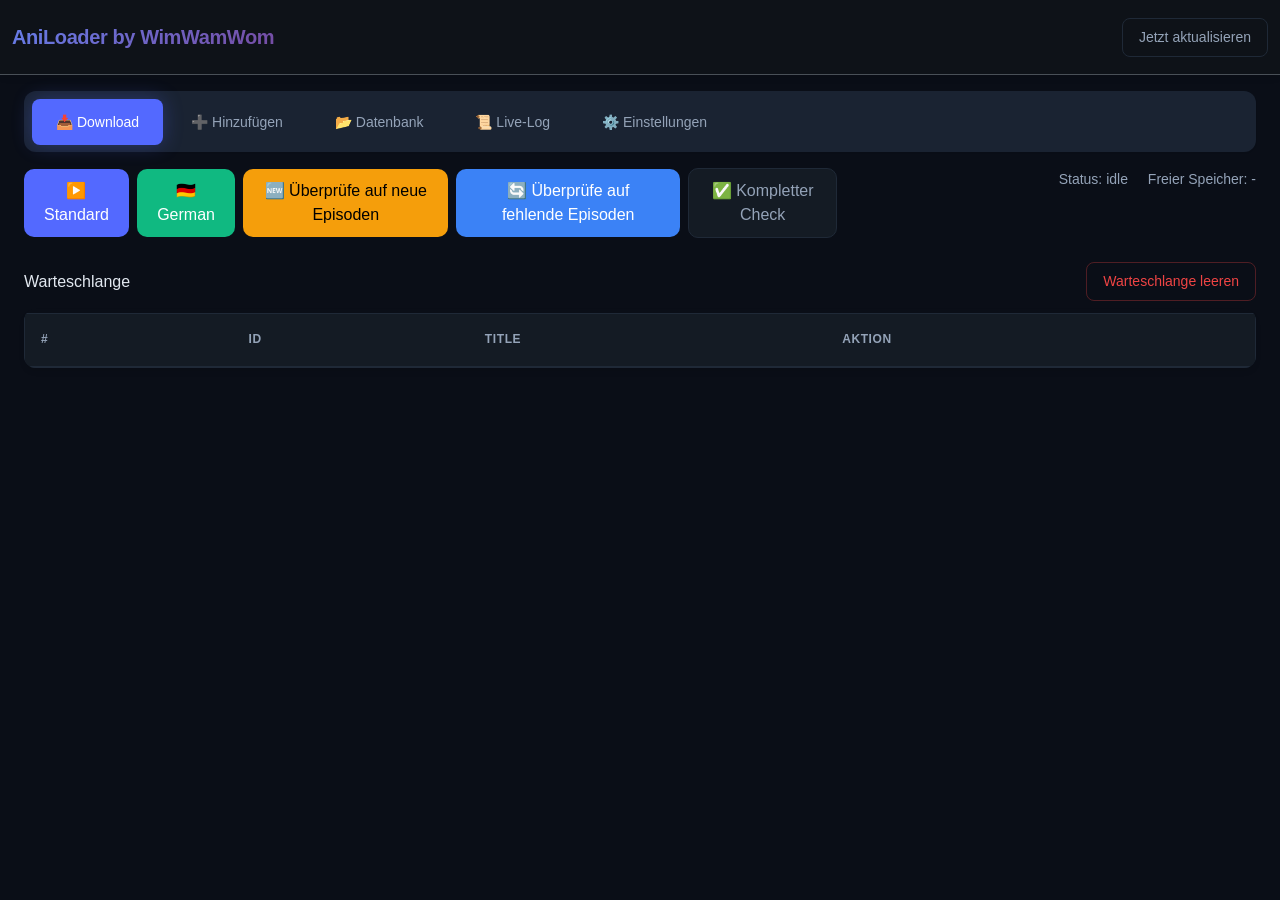
==== commit 68c5f95b: "Add search, direct link, and stop download features Implements a new search API and frontend for Ani" ====
--- a/templates/index.html
+++ b/templates/index.html
@@ -31,6 +31,9 @@
       <button class="nav-link active" id="download-tab" data-bs-toggle="tab" data-bs-target="#download" type="button" role="tab">📥 Download</button>
     </li>
     <li class="nav-item" role="presentation">
+      <button class="nav-link" id="add-tab" data-bs-toggle="tab" data-bs-target="#add" type="button" role="tab">➕ Hinzufügen</button>
+    </li>
+    <li class="nav-item" role="presentation">
       <button class="nav-link" id="database-tab" data-bs-toggle="tab" data-bs-target="#database" type="button" role="tab">📂 Datenbank</button>
     </li>
     <li class="nav-item" role="presentation">
@@ -51,27 +54,11 @@
           <button id="start-new" class="btn btn-warning">🆕 Überprüfe auf neue Episoden</button>
           <button id="start-missing" class="btn btn-info">🔄️ Überprüfe auf fehlende Episoden</button>
           <button id="start-full-check" class="btn btn-secondary">✅ Kompletter Check</button>
-          
+          <button id="stop-download" class="btn btn-danger" style="display: none;">⏹️ Stop</button>
         </div>
         <div class="col-md-4 text-md-end">
           <span id="download-status" class="small text-secondary">Status: idle</span>
           <span id="disk-free" class="small text-secondary ms-3">Freier Speicher: -</span>
-        </div>
-      </div>
-
-      <div class="row mb-3">
-        <div class="col-md-12">
-          <div class="card">
-            <div class="card-body">
-              <h6 class="card-title">📄 TXT-Datei hochladen</h6>
-              <div class="d-flex gap-2 align-items-center">
-                <input type="file" id="txtFileUpload" class="form-control" accept=".txt" style="max-width: 300px;">
-                <button id="uploadTxtBtn" class="btn btn-primary">Hochladen & Importieren</button>
-                <span id="uploadStatus" class="small text-secondary"></span>
-              </div>
-              <small class="text-muted">Lade eine TXT-Datei mit Anime-URLs hoch (eine URL pro Zeile). Die URLs werden in die Datenbank importiert.</small>
-            </div>
-          </div>
         </div>
       </div>
 
@@ -90,6 +77,57 @@
             </thead>
             <tbody id="queue-body"></tbody>
           </table>
+        </div>
+      </div>
+    </div>
+
+    <!-- Add Tab -->
+    <div class="tab-pane fade" id="add" role="tabpanel" aria-labelledby="add-tab">
+      <div class="row">
+        <div class="col-12">
+          <div class="card">
+            <div class="card-body">
+              <h5 class="card-title mb-4">➕ Anime/Serie hinzufügen</h5>
+              
+              <!-- Suche nach Anime/Serie -->
+              <div class="mb-4">
+                <h6 class="text-muted mb-3">🔍 Suche nach Anime/Serie</h6>
+                <p class="small text-muted">Durchsuche AniWorld.to und S.to gleichzeitig nach Anime und Serien.</p>
+                <div class="d-flex gap-2 align-items-center mb-2">
+                  <input type="text" id="searchQuery" class="form-control" placeholder="z.B. One Piece, Attack on Titan..." style="max-width: 500px;">
+                  <button id="searchBtn" class="btn btn-primary">🔍 Suchen</button>
+                  <span id="searchStatus" class="small text-secondary"></span>
+                </div>
+                <div id="searchResults" class="search-results-container" style="display: none;"></div>
+              </div>
+
+              <hr>
+
+              <!-- Link direkt hinzufügen -->
+              <div class="mb-4">
+                <h6 class="text-muted mb-3">🔗 Link direkt hinzufügen</h6>
+                <p class="small text-muted">Füge einen direkten Link zu einem Anime/Serie hinzu.</p>
+                <div class="d-flex gap-2 align-items-center">
+                  <input type="text" id="directLinkInput" class="form-control" placeholder="https://aniworld.to/anime/stream/... oder https://s.to/serie/stream/..." style="max-width: 600px;">
+                  <button id="addLinkBtn" class="btn btn-primary">Link hinzufügen</button>
+                  <span id="linkAddStatus" class="small text-secondary"></span>
+                </div>
+              </div>
+
+              <hr>
+
+              <!-- TXT-Datei hochladen -->
+              <div>
+                <h6 class="text-muted mb-3">📄 TXT-Datei hochladen</h6>
+                <p class="small text-muted">Lade eine TXT-Datei mit Anime-URLs hoch (eine URL pro Zeile). Die URLs werden automatisch in die Datenbank importiert.</p>
+                <div class="d-flex gap-2 align-items-center mb-2">
+                  <input type="file" id="txtFileUpload" class="form-control" accept=".txt" style="max-width: 400px;">
+                  <button id="uploadTxtBtn" class="btn btn-primary">Hochladen & Importieren</button>
+                  <span id="uploadStatus" class="small text-secondary"></span>
+                </div>
+              </div>
+            </div>
+          </div>
         </div>
       </div>
     </div>
@@ -155,15 +193,17 @@
 
     <!-- Logs Tab -->
     <div class="tab-pane fade" id="logs" role="tabpanel" aria-labelledby="logs-tab">
-      <div class="d-flex align-items-center gap-2 mb-2">
-        <input id="logFilter" class="form-control form-control-sm" placeholder="Log filtern (Regex, z.B. SUCCESS|FEHLER)" />
+      <div class="d-flex align-items-center gap-2 mb-3">
+        <input id="logFilter" class="form-control form-control-sm" placeholder="Log filtern (Regex, z.B. SUCCESS|FEHLER)" style="max-width: 320px;" />
         <button id="clearFilter" class="btn btn-sm btn-outline-secondary">Filter löschen</button>
-        <div class="form-check form-switch ms-2">
+        <button id="copyLogs" class="btn btn-sm btn-outline-secondary">Kopieren</button>
+        <div class="form-check ms-auto mb-0">
           <input class="form-check-input" type="checkbox" id="autoScroll" checked>
-          <label class="form-check-label small" for="autoScroll">Auto-Scroll</label>
-        </div>
-        <button id="copyLogs" class="btn btn-sm btn-outline-secondary">Kopieren</button>
-        <div class="ms-auto small text-secondary">Zeilen: <span id="log-count">0</span></div>
+          <label class="form-check-label" for="autoScroll">
+            Autoscroll aktivieren
+          </label>
+        </div>
+        <div class="small text-secondary">Zeilen: <span id="log-count">0</span></div>
       </div>
       <div id="logBox" class="log-box mono">Noch keine Logs...</div>
     </div>
--- a/static/style.css
+++ b/static/style.css
@@ -1,135 +1,598 @@
-body { background:#0b0e13; color:#ddd; font-family: Inter, system-ui, -apple-system, "Segoe UI", Roboto, "Helvetica Neue", Arial; }
-.navbar-brand { color: #9fb0ff; font-weight: 600; }
-.card { border-radius: 1rem; background:#0f1720; border: 1px solid #1f2937; color:#e6eef8; }
-.badge-lang { font-size: .75rem; }
-.mono { font-family: ui-monospace, SFMono-Regular, Menlo, Consolas, "Liberation Mono", monospace; }
+/* ==================== GLOBAL STYLES ==================== */
+:root {
+  --bg-primary: #0a0e17;
+  --bg-secondary: #0f1419;
+  --bg-tertiary: #141b24;
+  --bg-card: #1a2332;
+  --bg-hover: #1f2937;
+  
+  --border-primary: #1f2937;
+  --border-secondary: #2d3748;
+  --border-accent: rgba(83, 105, 255, 0.3);
+  
+  --text-primary: #e2e8f0;
+  --text-secondary: #94a3b8;
+  --text-muted: #64748b;
+  
+  --accent-primary: #5369ff;
+  --accent-hover: #6b7fff;
+  --accent-glow: rgba(83, 105, 255, 0.2);
+  
+  --success: #10b981;
+  --warning: #f59e0b;
+  --danger: #ef4444;
+  --info: #3b82f6;
+  
+  --gradient-primary: linear-gradient(135deg, #667eea 0%, #764ba2 100%);
+  --gradient-card: linear-gradient(135deg, rgba(102, 126, 234, 0.1) 0%, rgba(118, 75, 162, 0.05) 100%);
+  
+  --shadow-sm: 0 1px 2px 0 rgba(0, 0, 0, 0.05);
+  --shadow-md: 0 4px 6px -1px rgba(0, 0, 0, 0.1);
+  --shadow-lg: 0 10px 15px -3px rgba(0, 0, 0, 0.2);
+  --shadow-xl: 0 20px 25px -5px rgba(0, 0, 0, 0.3);
+  --shadow-glow: 0 0 20px rgba(83, 105, 255, 0.3);
+}
+
+* {
+  scrollbar-width: thin;
+  scrollbar-color: rgba(148, 163, 184, 0.3) transparent;
+}
+
+*::-webkit-scrollbar {
+  width: 8px;
+  height: 8px;
+}
+
+*::-webkit-scrollbar-track {
+  background: transparent;
+}
+
+*::-webkit-scrollbar-thumb {
+  background: rgba(148, 163, 184, 0.3);
+  border-radius: 4px;
+}
+
+*::-webkit-scrollbar-thumb:hover {
+  background: rgba(148, 163, 184, 0.5);
+}
+
+body {
+  background: var(--bg-primary);
+  color: var(--text-primary);
+  font-family: 'Inter', -apple-system, BlinkMacSystemFont, 'Segoe UI', Roboto, 'Helvetica Neue', Arial, sans-serif;
+  font-size: 14px;
+  line-height: 1.6;
+  overflow-x: hidden;
+}
+
+/* ==================== NAVBAR ==================== */
+.navbar {
+  background: var(--bg-secondary);
+  backdrop-filter: blur(20px);
+  border-bottom: 1px solid var(--border-primary);
+  box-shadow: var(--shadow-md);
+  padding: 1rem 0;
+  position: sticky;
+  top: 0;
+  z-index: 1000;
+}
+
+.navbar-brand {
+  background: var(--gradient-primary);
+  -webkit-background-clip: text;
+  -webkit-text-fill-color: transparent;
+  background-clip: text;
+  font-weight: 700;
+  font-size: 1.25rem;
+  letter-spacing: -0.02em;
+}
+
+/* ==================== TABS ==================== */
+.nav-tabs {
+  border: none;
+  background: var(--bg-card);
+  border-radius: 12px;
+  padding: 0.5rem;
+  gap: 0.25rem;
+  box-shadow: var(--shadow-sm);
+}
+
+.nav-tabs .nav-link {
+  border: none;
+  border-radius: 8px;
+  padding: 0.75rem 1.5rem;
+  color: var(--text-secondary);
+  font-weight: 500;
+  transition: all 0.2s ease;
+  background: transparent;
+}
+
+.nav-tabs .nav-link:hover {
+  color: var(--text-primary);
+  background: var(--bg-hover);
+}
+
+.nav-tabs .nav-link.active {
+  background: var(--accent-primary);
+  color: #ffffff;
+  box-shadow: var(--shadow-glow);
+}
+
+/* ==================== CARDS ==================== */
+.card {
+  background: var(--bg-card);
+  border: 1px solid var(--border-primary);
+  border-radius: 16px;
+  box-shadow: var(--shadow-lg);
+  transition: all 0.3s ease;
+  overflow: hidden;
+}
+
+.card:hover {
+  border-color: var(--border-secondary);
+  transform: translateY(-2px);
+  box-shadow: var(--shadow-xl);
+}
+
+/* Download-Übersicht: kein Hover-Effekt */
+#overviewContainer .card:hover {
+  border-color: var(--border-primary);
+  transform: none;
+  box-shadow: var(--shadow-lg);
+}
+
+.card-header {
+  background: var(--gradient-card);
+  border-bottom: 1px solid var(--border-primary);
+  padding: 1.5rem 1.75rem;
+}
+
+.card-header h5, .card-header h6 {
+  margin: 0;
+  color: var(--text-primary);
+  font-weight: 600;
+  display: flex;
+  align-items: center;
+  gap: 0.5rem;
+}
+
+.card-title {
+  color: var(--text-primary);
+  font-weight: 600;
+  margin-bottom: 0.5rem;
+}
+
+.card-body {
+  padding: 1.75rem;
+}
+
+/* ==================== BUTTONS ==================== */
+.btn {
+  border-radius: 10px;
+  padding: 0.625rem 1.25rem;
+  font-weight: 500;
+  transition: all 0.2s ease;
+  border: none;
+  display: inline-flex;
+  align-items: center;
+  gap: 0.5rem;
+}
+
+.btn-primary {
+  background: var(--accent-primary);
+  color: #ffffff;
+}
+
+.btn-primary:hover {
+  background: var(--accent-hover);
+  box-shadow: var(--shadow-glow);
+  transform: translateY(-1px);
+}
+
+.btn-success {
+  background: var(--success);
+  color: #ffffff;
+}
+
+.btn-success:hover {
+  background: #059669;
+  transform: translateY(-1px);
+}
+
+.btn-warning {
+  background: var(--warning);
+  color: #000000;
+}
+
+.btn-warning:hover {
+  background: #d97706;
+  transform: translateY(-1px);
+}
+
+.btn-info {
+  background: var(--info);
+  color: #ffffff;
+}
+
+.btn-info:hover {
+  background: #2563eb;
+  transform: translateY(-1px);
+}
+
+.btn-danger {
+  background: var(--danger);
+  color: #ffffff;
+}
+
+.btn-danger:hover {
+  background: #dc2626;
+  transform: translateY(-1px);
+}
+
+.btn-secondary {
+  background: var(--bg-tertiary);
+  color: var(--text-secondary);
+  border: 1px solid var(--border-primary);
+}
+
+.btn-secondary:hover {
+  background: var(--bg-hover);
+  color: var(--text-primary);
+  border-color: var(--border-secondary);
+}
+
+.btn-outline-light {
+  background: transparent;
+  color: var(--text-secondary);
+  border: 1px solid var(--border-primary);
+}
+
+.btn-outline-light:hover {
+  background: var(--bg-hover);
+  color: var(--text-primary);
+  border-color: var(--border-secondary);
+}
+
+.btn-outline-secondary {
+  background: transparent;
+  color: var(--text-secondary);
+  border: 1px solid var(--border-primary);
+}
+
+.btn-outline-secondary:hover {
+  background: var(--bg-hover);
+  color: var(--text-primary);
+  border-color: var(--border-secondary);
+}
+
+.btn-outline-danger {
+  background: transparent;
+  color: var(--danger);
+  border: 1px solid rgba(239, 68, 68, 0.3);
+}
+
+.btn-outline-danger:hover {
+  background: rgba(239, 68, 68, 0.1);
+  border-color: var(--danger);
+}
+
+.btn-lg {
+  padding: 0.875rem 1.75rem;
+  font-size: 1rem;
+  border-radius: 12px;
+}
+
+.btn-sm {
+  padding: 0.5rem 1rem;
+  font-size: 0.875rem;
+  border-radius: 8px;
+}
+
+/* ==================== FORMS ==================== */
+.form-control, .form-select {
+  background: var(--bg-tertiary);
+  border: 1px solid var(--border-primary);
+  border-radius: 10px;
+  color: var(--text-primary);
+  padding: 0.75rem 1rem;
+  transition: all 0.2s ease;
+}
+
+.form-control:focus, .form-select:focus {
+  background: var(--bg-secondary);
+  border-color: var(--accent-primary);
+  box-shadow: 0 0 0 3px var(--accent-glow);
+  color: var(--text-primary);
+  outline: none;
+}
+
+.form-control::placeholder {
+  color: var(--text-muted);
+}
+
+.form-control-lg, .form-select-lg {
+  padding: 0.875rem 1.25rem;
+  font-size: 1rem;
+  border-radius: 12px;
+}
+
+.form-control-sm, .form-select-sm {
+  padding: 0.5rem 0.875rem;
+  font-size: 0.875rem;
+  border-radius: 8px;
+}
+
+.input-group {
+  box-shadow: var(--shadow-sm);
+  border-radius: 10px;
+  overflow: hidden;
+}
+
+.input-group-text {
+  background: var(--bg-tertiary);
+  border: 1px solid var(--border-primary);
+  color: var(--text-secondary);
+  padding: 0.75rem 1rem;
+}
+
+.input-group-lg .input-group-text {
+  padding: 0.875rem 1.25rem;
+  font-size: 1rem;
+}
+
+.form-check-input {
+  width: 1.25rem;
+  height: 1.25rem;
+  border: 2px solid var(--border-secondary);
+  background: var(--bg-tertiary);
+}
+
+.form-check-input:checked {
+  background-color: var(--accent-primary);
+  border-color: var(--accent-primary);
+}
+
+.form-check-input:focus {
+  border-color: var(--accent-primary);
+  box-shadow: 0 0 0 3px var(--accent-glow);
+}
+
+.form-switch .form-check-input {
+  width: 2.5rem;
+  height: 1.25rem;
+  border-radius: 1rem;
+}
+
+.form-switch-lg .form-check-input {
+  width: 3rem;
+  height: 1.5rem;
+}
+
+.form-text {
+  color: var(--text-muted);
+  font-size: 0.875rem;
+  margin-top: 0.5rem;
+}
+
+/* ==================== TABLES ==================== */
+.table-responsive {
+  border-radius: 12px;
+  overflow: hidden;
+  box-shadow: var(--shadow-md);
+}
+
+.table {
+  margin: 0;
+  color: var(--text-primary);
+}
+
+.table-dark {
+  background: var(--bg-card);
+  border: 1px solid var(--border-primary);
+}
+
+.table-dark th {
+  background: var(--bg-tertiary);
+  color: var(--text-secondary);
+  font-weight: 600;
+  text-transform: uppercase;
+  font-size: 0.75rem;
+  letter-spacing: 0.05em;
+  padding: 1rem;
+  border-bottom: 2px solid var(--border-primary);
+}
+
+.table-dark td {
+  padding: 0.875rem 1rem;
+  border-bottom: 1px solid var(--border-primary);
+  color: var(--text-primary);
+}
+
+.table-dark tbody tr {
+  transition: all 0.2s ease;
+}
+
+.table-dark tbody tr:hover {
+  background: var(--bg-hover);
+}
+
+.table-striped tbody tr:nth-of-type(odd) {
+  background: rgba(255, 255, 255, 0.02);
+}
+
+/* ==================== BADGES ==================== */
+.badge {
+  padding: 0.375rem 0.75rem;
+  border-radius: 6px;
+  font-weight: 500;
+  font-size: 0.75rem;
+  letter-spacing: 0.02em;
+}
+
+.badge-lang {
+  font-size: 0.7rem;
+  padding: 0.25rem 0.5rem;
+}
+
+.bg-success {
+  background: var(--success) !important;
+}
+
+.bg-danger {
+  background: var(--danger) !important;
+}
+
+.bg-warning {
+  background: var(--warning) !important;
+  color: #000000 !important;
+}
+
+.bg-info {
+  background: var(--info) !important;
+}
+
+.bg-secondary {
+  background: var(--bg-tertiary) !important;
+}
+
+/* ==================== LOGS ==================== */
 .log-box {
-    background:#0b0e13;
-    color:#e6eef8;
-    border-radius:.75rem;
-    padding:.5rem;
-    max-height:70vh;
-    overflow:auto;
-    white-space:normal;
-    border:1px solid #1f2937;
-    font-size: 13px;
-    line-height: 1.35;
-}
-.sticky-toolbar { position: sticky; top: 0; z-index: 100; background: rgba(11,14,19,.85); backdrop-filter: blur(6px); }
-.progress { height:.5rem; }
-summary { cursor:pointer; }
-.filename { word-break: break-all; }
-
-/* Buttons */
-.btn-primary { background:#5369ff; border: none; }
-.btn-warning { background:#ffb86b; border: none; color:#0b0e13; }
-.btn-success { background:#28c76f; border: none; }
-.btn-outline-light { color:#dbe7ff; border-color: rgba(219,231,255,0.08); }
-
-
-.table-dark { background:#0f1720; border:1px solid #1f2937; border-collapse: collapse; }
-.table-dark th, .table-dark td {
-    border-right: 1px solid #1f2937;
-    border-left: 1px solid #1f2937;
-}
-.table th { color:#9fb0ff; }
-.table td { color:#dbe7ff; }
-
-/* Make wide content wrap to avoid horizontal scrolling */
-.break-anywhere { overflow-wrap: anywhere; word-break: break-word; }
-#database .table-responsive { overflow-x: visible; }
-#database table.table { width: 100%; }
-.table-dark th, .table-dark td { white-space: normal; }
-.table a { word-break: break-word; }
-
-/* Slightly smaller table density */
-.table.table-sm th, .table.table-sm td { padding-top: .3rem; padding-bottom: .3rem; }
-
-/* Keep specific table cells fixed-height and allow vertical scrolling while preserving table width */
-.cell-scroll {
-    display: block;
-    box-sizing: border-box;
-    width: 100%; /* keep the column width as defined by the table */
-    max-height: 3.2rem; /* fixed height so rows don't grow vertically */
-    overflow-y: auto; /* vertical scrolling when content exceeds the height */
-    overflow-x: hidden;
-    white-space: normal; /* allow wrapping inside the fixed-height box */
-    padding-right: .25rem;
-}
-.cell-scroll::-webkit-scrollbar { width: 8px; }
-.cell-scroll::-webkit-scrollbar-thumb { background: rgba(255,255,255,0.06); border-radius: 4px; }
-
-/* small adjustments */
-.container { max-width: 1400px; }
-
-.card-title { color: #dbe7ff; }
-.small.text-secondary { color: #9fb0ff; }
-
-/* Log severity badges */
-.log-line { display:flex; align-items:flex-start; gap:.5rem; padding:.25rem .5rem; border-left:4px solid transparent; border-radius:.4rem; white-space: pre-wrap; }
-.log-line + .log-line { margin-top: .15rem; }
-.log-ln { color:#8aa2c1; opacity:.7; min-width: 3ch; text-align:right; user-select:none; }
-.log-tag { display:inline-block; padding: 0 .45rem; margin-right: .35rem; border-radius: .4rem; font-size: .72rem; font-weight: 700; letter-spacing:.02em; }
-.log-text { white-space: pre-wrap; }
-.tag-INFO { background: rgba(99, 179, 237, .18); color: #63b3ed; border: 1px solid rgba(99, 179, 237, .28); }
-.tag-WARN { background: rgba(255, 184, 107, .18); color: #ffb86b; border: 1px solid rgba(255, 184, 107, .28); }
-.tag-ERROR, .tag-FEHLER { background: rgba(255, 99, 99, .18); color: #ff6b6b; border: 1px solid rgba(255, 99, 99, .28); }
-.tag-OK { background: rgba(76, 217, 149, .18); color: #4cd995; border: 1px solid rgba(76, 217, 149, .28); }
-.tag-DB { background: rgba(142, 124, 195, .18); color: #bda8ff; border: 1px solid rgba(142, 124, 195, .28); }
-.tag-CONFIG { background: rgba(159, 176, 255, .18); color: #9fb0ff; border: 1px solid rgba(159, 176, 255, .28); }
-.tag-SYSTEM { background: rgba(120, 202, 140, .18); color: #78ca8c; border: 1px solid rgba(120, 202, 140, .28); }
-
-/* Severity left-border + subtle row background */
-.sev-ERROR { border-left-color:#ff6b6b; background: rgba(255,99,99,.06); }
-.sev-WARN  { border-left-color:#ffb86b; background: rgba(255,184,107,.06); }
-.sev-OK    { border-left-color:#4cd995; background: rgba(76,217,149,.05); }
-.sev-DB    { border-left-color:#bda8ff; background: rgba(189,168,255,.05); }
-.sev-CONFIG{ border-left-color:#9fb0ff; background: rgba(159,176,255,.05); }
-.sev-SYSTEM{ border-left-color:#78ca8c; background: rgba(120,202,140,.05); }
-.sev-INFO  { border-left-color:#6c86a5; background: rgba(108,134,165,.05); }
-
-/* Highlight for search matches */
-.log-hl { background: rgba(255, 235, 59, .25); color:#fff; padding:0 .1rem; border-radius:.2rem; }
-
-/* Logs toolbar tweaks */
-#copyLogs { white-space: nowrap; }
-
-/* Settings page styles */
+  background: var(--bg-secondary);
+  border: 1px solid var(--border-primary);
+  border-radius: 12px;
+  padding: 1rem;
+  max-height: 70vh;
+  overflow-y: auto;
+  font-family: 'JetBrains Mono', 'Fira Code', 'Consolas', monospace;
+  font-size: 13px;
+  line-height: 1.6;
+  box-shadow: var(--shadow-md);
+}
+
+.log-line {
+  display: flex;
+  align-items: flex-start;
+  gap: 0.75rem;
+  padding: 0.5rem;
+  border-left: 3px solid transparent;
+  border-radius: 6px;
+  margin-bottom: 0.25rem;
+  transition: all 0.2s ease;
+}
+
+.log-line:hover {
+  background: var(--bg-hover);
+}
+
+.log-ln {
+  color: var(--text-muted);
+  min-width: 3ch;
+  text-align: right;
+  user-select: none;
+  font-size: 0.75rem;
+}
+
+.log-tag {
+  display: inline-block;
+  padding: 0.125rem 0.5rem;
+  border-radius: 4px;
+  font-size: 0.7rem;
+  font-weight: 700;
+  letter-spacing: 0.05em;
+}
+
+.tag-INFO {
+  background: rgba(59, 130, 246, 0.2);
+  color: #60a5fa;
+  border: 1px solid rgba(59, 130, 246, 0.3);
+}
+
+.tag-WARN {
+  background: rgba(245, 158, 11, 0.2);
+  color: #fbbf24;
+  border: 1px solid rgba(245, 158, 11, 0.3);
+}
+
+.tag-ERROR, .tag-FEHLER {
+  background: rgba(239, 68, 68, 0.2);
+  color: #f87171;
+  border: 1px solid rgba(239, 68, 68, 0.3);
+}
+
+.tag-OK {
+  background: rgba(16, 185, 129, 0.2);
+  color: #34d399;
+  border: 1px solid rgba(16, 185, 129, 0.3);
+}
+
+.tag-DB {
+  background: rgba(139, 92, 246, 0.2);
+  color: #a78bfa;
+  border: 1px solid rgba(139, 92, 246, 0.3);
+}
+
+.tag-CONFIG {
+  background: rgba(83, 105, 255, 0.2);
+  color: #818cf8;
+  border: 1px solid rgba(83, 105, 255, 0.3);
+}
+
+.tag-SYSTEM {
+  background: rgba(16, 185, 129, 0.2);
+  color: #6ee7b7;
+  border: 1px solid rgba(16, 185, 129, 0.3);
+}
+
+.sev-ERROR { border-left-color: var(--danger); }
+.sev-WARN { border-left-color: var(--warning); }
+.sev-OK { border-left-color: var(--success); }
+.sev-DB { border-left-color: #a78bfa; }
+.sev-CONFIG { border-left-color: var(--accent-primary); }
+.sev-SYSTEM { border-left-color: #6ee7b7; }
+.sev-INFO { border-left-color: var(--info); }
+
+.log-hl {
+  background: rgba(251, 191, 36, 0.3);
+  color: #fef3c7;
+  padding: 0 0.25rem;
+  border-radius: 4px;
+}
+
+.log-text {
+  white-space: pre-wrap;
+}
+
+/* ==================== SETTINGS ==================== */
+.settings-nav {
+  gap: 0.5rem;
+  margin-bottom: 2rem;
+}
+
 .settings-nav .nav-link {
-  border-radius: .5rem;
-  padding: .75rem 1.5rem;
+  padding: 1rem 1.75rem;
+  border-radius: 12px;
   font-weight: 500;
-  color: #9fb0ff;
+  color: var(--text-secondary);
   background: transparent;
   border: 1px solid transparent;
-  transition: all .2s ease;
+  transition: all 0.2s ease;
 }
 
 .settings-nav .nav-link:hover {
-  background: rgba(159, 176, 255, .08);
-  border-color: rgba(159, 176, 255, .15);
+  background: var(--bg-hover);
+  border-color: var(--border-secondary);
+  color: var(--text-primary);
 }
 
 .settings-nav .nav-link.active {
-  background: rgba(83, 105, 255, .15);
-  color: #fff;
-  border-color: rgba(83, 105, 255, .3);
-}
-
-.card-header {
-  background: rgba(15, 23, 32, .6);
-  border-bottom: 1px solid #1f2937;
-  padding: 1.25rem 1.5rem;
-}
-
-.card-header h5 {
-  font-size: 1.25rem;
-  font-weight: 600;
-  color: #dbe7ff;
+  background: var(--accent-primary);
+  color: #ffffff;
+  border-color: var(--accent-primary);
+  box-shadow: var(--shadow-glow);
 }
 
 .settings-section {
-  margin-bottom: 2rem;
+  margin-bottom: 2.5rem;
 }
 
 .settings-section:last-child {
@@ -139,157 +602,339 @@
 .settings-section-title {
   font-size: 1rem;
   font-weight: 600;
-  color: #9fb0ff;
+  color: var(--text-primary);
   margin-bottom: 1rem;
-  padding-bottom: .5rem;
-  border-bottom: 2px solid rgba(159, 176, 255, .15);
+  padding-bottom: 0.75rem;
+  border-bottom: 2px solid var(--border-primary);
+  display: flex;
+  align-items: center;
+  gap: 0.5rem;
 }
 
 .settings-divider {
-  border-color: rgba(31, 41, 55, .5);
-  margin: 2rem 0;
+  border: none;
+  border-top: 1px solid var(--border-primary);
+  margin: 2.5rem 0;
 }
 
 .storage-mode-option {
-  padding: 1rem;
-  border: 2px solid #1f2937;
-  border-radius: .75rem;
-  transition: all .2s ease;
+  padding: 1.25rem;
+  border: 2px solid var(--border-primary);
+  border-radius: 12px;
+  transition: all 0.2s ease;
   cursor: pointer;
+  background: var(--bg-tertiary);
 }
 
 .storage-mode-option:hover {
-  border-color: rgba(83, 105, 255, .4);
-  background: rgba(83, 105, 255, .05);
+  border-color: var(--accent-primary);
+  background: rgba(83, 105, 255, 0.05);
+  transform: translateY(-2px);
+  box-shadow: var(--shadow-md);
+}
+
+.storage-mode-option .form-check-input {
+  width: 1.5rem;
+  height: 1.5rem;
+  margin-top: 0;
 }
 
 .storage-mode-option .form-check-input:checked ~ .form-check-label {
-  color: #fff;
-}
-
-.storage-mode-option .form-check-input:checked {
-  background-color: #5369ff;
-  border-color: #5369ff;
+  color: var(--text-primary);
 }
 
 .storage-mode-option .form-check-label {
   cursor: pointer;
   width: 100%;
+  padding-left: 0.5rem;
 }
 
 .storage-mode-option .form-check-label strong {
   display: block;
   font-size: 1.1rem;
-  margin-bottom: .25rem;
-}
-
-.input-group-text {
-  background: rgba(31, 41, 55, .6);
-  border-color: #1f2937;
-  color: #9fb0ff;
-  font-size: 1rem;
-  padding: .75rem 1rem;
-}
-
-.input-group-lg .input-group-text {
-  font-size: 1rem;
-  padding: .75rem 1rem;
-}
-
-.input-group .form-control,
-.input-group-lg .form-control {
-  font-size: 1rem;
-  padding: .75rem 1rem;
-  height: auto;
-}
-
-.input-group .btn,
-.input-group-lg .btn {
-  font-size: 1rem;
-  padding: .75rem 1rem;
-}
-
-/* Einheitliche Größe für alle Form-Elemente in Settings */
-#settings .form-control,
-#settings .form-select {
-  font-size: 1rem;
-  padding: .75rem 1rem;
-  height: auto;
-}
-
-#settings .form-select-lg {
-  font-size: 1rem;
-  padding: .75rem 1rem;
-}
-
-#settings .btn {
-  font-size: 1rem;
-  padding: .75rem 1rem;
-}
-
-#settings .btn-lg {
-  font-size: 1rem;
-  padding: .75rem 1.5rem;
-}
-
-#settings .form-text {
+  margin-bottom: 0.25rem;
+  color: var(--text-primary);
+}
+
+.storage-mode-option .form-check-label .text-muted {
+  color: var(--text-muted);
+}
+
+/* ==================== LIST GROUP ==================== */
+.list-group-flush .list-group-item {
+  background: var(--bg-tertiary);
+  border: 1px solid var(--border-primary);
+  border-left: 3px solid var(--accent-primary);
+  padding: 1rem 1.25rem;
+  margin-bottom: 0.5rem;
+  border-radius: 8px;
+  cursor: move;
+  transition: all 0.2s ease;
+}
+
+.list-group-flush .list-group-item:hover {
+  background: var(--bg-hover);
+  transform: translateX(4px);
+  box-shadow: var(--shadow-md);
+}
+
+.list-group-flush .badge {
   font-size: 0.875rem;
-  margin-top: .5rem;
-}
-
-#settings .form-check-label {
-  font-size: 1rem;
-}
-
-.form-switch-lg .form-check-input {
-  width: 3rem;
-  height: 1.5rem;
-}
-
-.form-switch-lg .form-check-label {
-  padding-left: .5rem;
-  font-size: 1rem;
-}
-
-.list-group-flush .list-group-item {
-  background: rgba(15, 23, 32, .3);
-  border-color: #1f2937;
+  padding: 0.5rem 0.875rem;
+  min-width: 3rem;
+}
+
+/* ==================== ALERTS ==================== */
+.alert {
+  border-radius: 12px;
+  border: 1px solid;
   padding: 1rem 1.25rem;
-  cursor: move;
-  transition: all .2s ease;
-}
-
-.list-group-flush .list-group-item:hover {
-  background: rgba(83, 105, 255, .08);
-  border-color: rgba(83, 105, 255, .2);
-}
-
-.list-group-flush .badge {
-  font-size: .9rem;
-  padding: .4rem .7rem;
-  min-width: 2.5rem;
-}
-
-.alert {
-  border-radius: .75rem;
-  border: 1px solid;
+  box-shadow: var(--shadow-sm);
 }
 
 .alert-warning {
-  background: rgba(255, 184, 107, .1);
-  border-color: rgba(255, 184, 107, .3);
-  color: #ffb86b;
+  background: rgba(245, 158, 11, 0.1);
+  border-color: rgba(245, 158, 11, 0.3);
+  color: #fbbf24;
 }
 
 .alert-info {
-  background: rgba(99, 179, 237, .1);
-  border-color: rgba(99, 179, 237, .3);
-  color: #63b3ed;
+  background: rgba(59, 130, 246, 0.1);
+  border-color: rgba(59, 130, 246, 0.3);
+  color: #60a5fa;
+}
+
+.alert-success {
+  background: rgba(16, 185, 129, 0.1);
+  border-color: rgba(16, 185, 129, 0.3);
+  color: #34d399;
+}
+
+.alert-danger {
+  background: rgba(239, 68, 68, 0.1);
+  border-color: rgba(239, 68, 68, 0.3);
+  color: #f87171;
 }
 
 .alert code {
-  background: rgba(0, 0, 0, .3);
-  padding: .2rem .4rem;
-  border-radius: .3rem;
-  color: #9fb0ff;
-}
+  background: rgba(0, 0, 0, 0.3);
+  padding: 0.25rem 0.5rem;
+  border-radius: 4px;
+  color: var(--accent-primary);
+  font-size: 0.875rem;
+}
+
+/* ==================== PROGRESS ==================== */
+.progress {
+  height: 0.5rem;
+  border-radius: 0.5rem;
+  background: var(--bg-tertiary);
+  overflow: hidden;
+}
+
+.progress-bar {
+  background: var(--gradient-primary);
+  transition: width 0.3s ease;
+}
+
+/* ==================== UTILITIES ==================== */
+.text-primary { color: var(--text-primary) !important; }
+.text-secondary { color: var(--text-secondary) !important; }
+.text-muted { color: var(--text-muted) !important; }
+
+.small { font-size: 0.875rem; }
+
+.mono {
+  font-family: 'JetBrains Mono', 'Fira Code', 'Consolas', monospace;
+}
+
+.break-anywhere {
+  overflow-wrap: anywhere;
+  word-break: break-word;
+}
+
+summary {
+  cursor: pointer;
+  user-select: none;
+}
+
+summary:hover {
+  color: var(--accent-primary);
+}
+
+.cell-scroll {
+  display: block;
+  box-sizing: border-box;
+  width: 100%;
+  max-height: 3.2rem;
+  overflow-y: auto;
+  overflow-x: hidden;
+  white-space: normal;
+  padding-right: 0.25rem;
+}
+
+.cell-scroll::-webkit-scrollbar {
+  width: 6px;
+}
+
+.cell-scroll::-webkit-scrollbar-thumb {
+  background: rgba(148, 163, 184, 0.3);
+  border-radius: 3px;
+}
+
+/* ==================== ANIMATION ==================== */
+@keyframes fadeIn {
+  from {
+    opacity: 0;
+    transform: translateY(10px);
+  }
+  to {
+    opacity: 1;
+    transform: translateY(0);
+  }
+}
+
+.fade-in {
+  animation: fadeIn 0.3s ease;
+}
+
+/* ==================== RESPONSIVE ==================== */
+@media (max-width: 768px) {
+  .btn {
+    padding: 0.5rem 1rem;
+    font-size: 0.875rem;
+  }
+  
+  .card-body {
+    padding: 1.25rem;
+  }
+  
+  .settings-nav .nav-link {
+    padding: 0.75rem 1rem;
+  }
+}
+
+/* ==================== DOWNLOAD OVERVIEW CARDS ==================== */
+#overviewContainer .card {
+  position: relative;
+  overflow: hidden;
+}
+
+#overviewContainer .card::before {
+  content: '';
+  position: absolute;
+  top: 0;
+  left: 0;
+  right: 0;
+  height: 4px;
+  background: var(--gradient-primary);
+  opacity: 0;
+  transition: opacity 0.3s ease;
+}
+
+#overviewContainer .card:hover::before {
+  opacity: 1;
+}
+
+/* ==================== CONTAINER ==================== */
+.container {
+  max-width: 1600px;
+  padding: 0 1.5rem;
+}
+
+/* ==================== TAB CONTENT ==================== */
+.tab-content {
+  padding-top: 2rem;
+}
+
+.tab-pane {
+  animation: fadeIn 0.4s ease;
+}
+
+.sticky-toolbar {
+  position: sticky;
+  top: 0;
+  z-index: 100;
+  background: rgba(15, 20, 25, 0.95);
+  backdrop-filter: blur(10px);
+}
+
+/* ==================== SEARCH RESULTS ==================== */
+.search-results-container {
+  margin-top: 1rem;
+  max-height: 500px;
+  overflow-y: auto;
+  border: 1px solid var(--border-primary);
+  border-radius: 12px;
+  background: var(--bg-tertiary);
+  padding: 0.75rem;
+}
+
+.search-no-results {
+  text-align: center;
+  padding: 2rem;
+  color: var(--text-muted);
+  font-style: italic;
+}
+
+.search-result-item {
+  background: var(--bg-card);
+  border: 1px solid var(--border-primary);
+  border-radius: 8px;
+  padding: 1rem;
+  margin-bottom: 0.75rem;
+  transition: all 0.2s ease;
+  display: flex;
+  gap: 1rem;
+  align-items: flex-start;
+}
+
+.search-result-item:hover {
+  border-color: var(--border-secondary);
+  box-shadow: var(--shadow-md);
+}
+
+.search-result-item:last-child {
+  margin-bottom: 0;
+}
+
+.search-result-cover {
+  width: 60px;
+  height: 90px;
+  object-fit: cover;
+  border-radius: 6px;
+  flex-shrink: 0;
+  border: 1px solid var(--border-secondary);
+  box-shadow: var(--shadow-sm);
+}
+
+.search-result-content {
+  flex: 1;
+  min-width: 0;
+}
+
+.search-result-title {
+  font-weight: 600;
+  color: var(--text-primary);
+  margin-bottom: 0.5rem;
+  font-size: 0.95rem;
+}
+
+.search-result-url {
+  color: var(--text-muted);
+  font-size: 0.85rem;
+  margin-bottom: 0.75rem;
+  word-break: break-all;
+}
+
+.search-result-actions {
+  display: flex;
+  gap: 0.5rem;
+  flex-wrap: wrap;
+}
+
+.search-result-actions .btn {
+  font-size: 0.85rem;
+  padding: 0.375rem 0.75rem;
+}
+
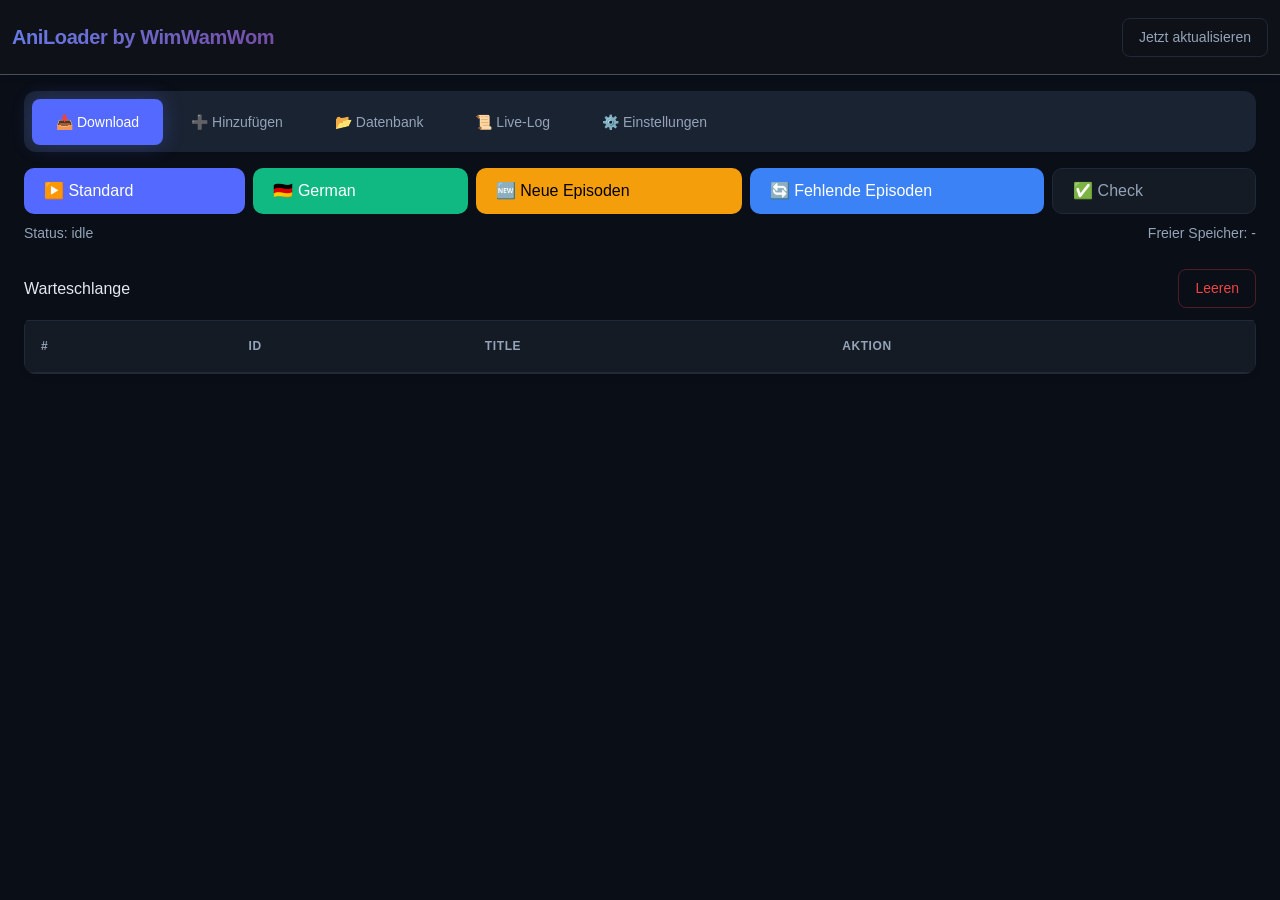
==== commit 0175ef8b: "Improve responsive design for mobile devices Enhanced CSS media queries and updated HTML structure t" ====
--- a/templates/index.html
+++ b/templates/index.html
@@ -2,7 +2,7 @@
 <html lang="de" data-bs-theme="dark">
 <head>
   <meta charset="utf-8" />
-  <meta name="viewport" content="width=device-width,initial-scale=1" />
+  <meta name="viewport" content="width=device-width, initial-scale=1, maximum-scale=5, user-scalable=yes" />
   <title>AniLoader</title>
   <link rel="icon" type="image/png" href="/static/AniLoader.png">
 
@@ -48,17 +48,21 @@
     <!-- Download Tab -->
     <div class="tab-pane fade show active" id="download" role="tabpanel" aria-labelledby="download-tab">
       <div class="row mb-3">
-        <div class="col-md-8 d-flex gap-2 align-items-center">
-          <button id="start-default" class="btn btn-primary">▶️ Standard</button>
-          <button id="start-german" class="btn btn-success">🇩🇪 German</button>
-          <button id="start-new" class="btn btn-warning">🆕 Überprüfe auf neue Episoden</button>
-          <button id="start-missing" class="btn btn-info">🔄️ Überprüfe auf fehlende Episoden</button>
-          <button id="start-full-check" class="btn btn-secondary">✅ Kompletter Check</button>
-          <button id="stop-download" class="btn btn-danger" style="display: none;">⏹️ Stop</button>
-        </div>
-        <div class="col-md-4 text-md-end">
-          <span id="download-status" class="small text-secondary">Status: idle</span>
-          <span id="disk-free" class="small text-secondary ms-3">Freier Speicher: -</span>
+        <div class="col-12 mb-2">
+          <div class="d-flex flex-wrap gap-2">
+            <button id="start-default" class="btn btn-primary flex-fill">▶️ Standard</button>
+            <button id="start-german" class="btn btn-success flex-fill">🇩🇪 German</button>
+            <button id="start-new" class="btn btn-warning flex-fill">🆕 Neue Episoden</button>
+            <button id="start-missing" class="btn btn-info flex-fill">🔄️ Fehlende Episoden</button>
+            <button id="start-full-check" class="btn btn-secondary flex-fill">✅ Check</button>
+            <button id="stop-download" class="btn btn-danger flex-fill" style="display: none;">⏹️ Stop</button>
+          </div>
+        </div>
+        <div class="col-12">
+          <div class="d-flex flex-wrap gap-2 justify-content-between align-items-center">
+            <span id="download-status" class="small text-secondary">Status: idle</span>
+            <span id="disk-free" class="small text-secondary">Freier Speicher: -</span>
+          </div>
         </div>
       </div>
 
@@ -66,14 +70,14 @@
         <!-- Cards für alle Animes (kurze Übersicht) -->
       </div>
       <div class="mt-4">
-        <div class="d-flex justify-content-between align-items-center mb-2">
+        <div class="d-flex justify-content-between align-items-center mb-2 flex-wrap gap-2">
           <h6 class="mb-0">Warteschlange</h6>
-          <button id="queue-clear" class="btn btn-sm btn-outline-danger">Warteschlange leeren</button>
+          <button id="queue-clear" class="btn btn-sm btn-outline-danger">Leeren</button>
         </div>
         <div class="table-responsive">
       <table class="table table-dark table-striped table-hover mt-1">
             <thead>
-        <tr><th>#</th><th>ID</th><th>Title</th><th>Aktion</th></tr>
+        <tr><th>#</th><th class="d-none d-sm-table-cell">ID</th><th>Title</th><th>Aktion</th></tr>
             </thead>
             <tbody id="queue-body"></tbody>
           </table>
@@ -93,11 +97,11 @@
               <div class="mb-4">
                 <h6 class="text-muted mb-3">🔍 Suche nach Anime/Serie</h6>
                 <p class="small text-muted">Durchsuche AniWorld.to und S.to gleichzeitig nach Anime und Serien.</p>
-                <div class="d-flex gap-2 align-items-center mb-2">
-                  <input type="text" id="searchQuery" class="form-control" placeholder="z.B. One Piece, Attack on Titan..." style="max-width: 500px;">
+                <div class="d-flex flex-wrap gap-2 align-items-center mb-2">
+                  <input type="text" id="searchQuery" class="form-control flex-fill" placeholder="z.B. One Piece, Attack on Titan..." style="min-width: 200px;">
                   <button id="searchBtn" class="btn btn-primary">🔍 Suchen</button>
-                  <span id="searchStatus" class="small text-secondary"></span>
-                </div>
+                </div>
+                <span id="searchStatus" class="small text-secondary d-block"></span>
                 <div id="searchResults" class="search-results-container" style="display: none;"></div>
               </div>
 
@@ -107,11 +111,11 @@
               <div class="mb-4">
                 <h6 class="text-muted mb-3">🔗 Link direkt hinzufügen</h6>
                 <p class="small text-muted">Füge einen direkten Link zu einem Anime/Serie hinzu.</p>
-                <div class="d-flex gap-2 align-items-center">
-                  <input type="text" id="directLinkInput" class="form-control" placeholder="https://aniworld.to/anime/stream/... oder https://s.to/serie/stream/..." style="max-width: 600px;">
-                  <button id="addLinkBtn" class="btn btn-primary">Link hinzufügen</button>
-                  <span id="linkAddStatus" class="small text-secondary"></span>
-                </div>
+                <div class="d-flex flex-wrap gap-2 align-items-center mb-2">
+                  <input type="text" id="directLinkInput" class="form-control flex-fill" placeholder="https://aniworld.to/anime/stream/..." style="min-width: 200px;">
+                  <button id="addLinkBtn" class="btn btn-primary">Hinzufügen</button>
+                </div>
+                <span id="linkAddStatus" class="small text-secondary d-block"></span>
               </div>
 
               <hr>
@@ -120,11 +124,11 @@
               <div>
                 <h6 class="text-muted mb-3">📄 TXT-Datei hochladen</h6>
                 <p class="small text-muted">Lade eine TXT-Datei mit Anime-URLs hoch (eine URL pro Zeile). Die URLs werden automatisch in die Datenbank importiert.</p>
-                <div class="d-flex gap-2 align-items-center mb-2">
-                  <input type="file" id="txtFileUpload" class="form-control" accept=".txt" style="max-width: 400px;">
-                  <button id="uploadTxtBtn" class="btn btn-primary">Hochladen & Importieren</button>
-                  <span id="uploadStatus" class="small text-secondary"></span>
-                </div>
+                <div class="d-flex flex-wrap gap-2 align-items-center mb-2">
+                  <input type="file" id="txtFileUpload" class="form-control flex-fill" accept=".txt" style="min-width: 200px;">
+                  <button id="uploadTxtBtn" class="btn btn-primary">Hochladen</button>
+                </div>
+                <span id="uploadStatus" class="small text-secondary d-block"></span>
               </div>
             </div>
           </div>
@@ -135,10 +139,10 @@
     <!-- Database Tab -->
     <div class="tab-pane fade" id="database" role="tabpanel" aria-labelledby="database-tab">
       <div class="row g-2 mb-2">
-        <div class="col-md-4">
+        <div class="col-12 col-md-4">
           <input id="db-search" class="form-control form-control-sm" placeholder="Suchen (Title / URL)" />
         </div>
-        <div class="col-md-2">
+        <div class="col-6 col-md-2">
           <select id="db-complete" class="form-select form-select-sm">
             <option value="">Status: Alle</option>
             <option value="1">Komplett</option>
@@ -146,14 +150,14 @@
             <option value="deleted">Gelöscht</option>
           </select>
         </div>
-        <div class="col-md-2">
+        <div class="col-6 col-md-2">
           <select id="db-deutsch" class="form-select form-select-sm">
             <option value="">Deutsch: Alle</option>
             <option value="1">Deutsch komplett</option>
             <option value="0">Deutsch fehlt</option>
           </select>
         </div>
-        <div class="col-md-3 d-flex gap-2">
+        <div class="col-12 col-md-3 d-flex gap-2">
           <select id="db-sort" class="form-select form-select-sm">
             <option value="id">ID</option>
             <option value="title">Title</option>
@@ -162,12 +166,12 @@
             <option value="last_season">Letzte Staffel</option>
           </select>
           <select id="db-order" class="form-select form-select-sm">
-            <option value="asc">Aufsteigend</option>
-            <option value="desc">Absteigend</option>
+            <option value="asc">Auf</option>
+            <option value="desc">Ab</option>
           </select>
         </div>
-        <div class="col-md-3 text-md-end">
-          <button id="db-refresh" class="btn btn-sm btn-outline-light">Aktualisieren</button>
+        <div class="col-12 col-md-3 text-md-end">
+          <button id="db-refresh" class="btn btn-sm btn-outline-light w-100 w-md-auto">Aktualisieren</button>
         </div>
       </div>
 
@@ -176,14 +180,14 @@
           <thead>
             <tr>
               <th style="width:5ch">ID</th>
-              <th style="min-width:12rem">Title</th>
-              <th style="min-width:16rem">URL</th>
-              <th>Komplett</th>
-              <th>Deutsch</th>
-              <th>Deleted</th>
-              <th style="min-width:14rem">Fehlende deutsche Folgen</th>
-              <th style="width:10rem">Letzte S/E/F</th>
-              <th style="width:8rem">Aktion</th>
+              <th style="min-width:10rem">Title</th>
+              <th class="d-none d-lg-table-cell" style="min-width:14rem">URL</th>
+              <th class="d-none d-md-table-cell">Status</th>
+              <th class="d-none d-md-table-cell">DE</th>
+              <th class="d-none d-xl-table-cell">Del</th>
+              <th class="d-none d-xl-table-cell" style="min-width:12rem">Fehlende DE</th>
+              <th class="d-none d-lg-table-cell" style="width:10rem">S/E/F</th>
+              <th style="width:6rem">Aktion</th>
             </tr>
           </thead>
           <tbody id="db-table-body"></tbody>
@@ -193,14 +197,14 @@
 
     <!-- Logs Tab -->
     <div class="tab-pane fade" id="logs" role="tabpanel" aria-labelledby="logs-tab">
-      <div class="d-flex align-items-center gap-2 mb-3">
-        <input id="logFilter" class="form-control form-control-sm" placeholder="Log filtern (Regex, z.B. SUCCESS|FEHLER)" style="max-width: 320px;" />
+      <div class="d-flex flex-wrap align-items-center gap-2 mb-3">
+        <input id="logFilter" class="form-control form-control-sm flex-fill" placeholder="Log filtern (Regex)" style="min-width: 150px; max-width: 320px;" />
         <button id="clearFilter" class="btn btn-sm btn-outline-secondary">Filter löschen</button>
         <button id="copyLogs" class="btn btn-sm btn-outline-secondary">Kopieren</button>
-        <div class="form-check ms-auto mb-0">
+        <div class="form-check mb-0 ms-auto">
           <input class="form-check-input" type="checkbox" id="autoScroll" checked>
           <label class="form-check-label" for="autoScroll">
-            Autoscroll aktivieren
+            Autoscroll
           </label>
         </div>
         <div class="small text-secondary">Zeilen: <span id="log-count">0</span></div>
@@ -214,19 +218,19 @@
       <!-- Settings Navigation -->
       <div class="row mb-3">
         <div class="col-12">
-          <ul class="nav nav-pills settings-nav" id="settings-pills" role="tablist">
+          <ul class="nav nav-pills settings-nav flex-column flex-md-row" id="settings-pills" role="tablist">
             <li class="nav-item" role="presentation">
-              <button class="nav-link active" id="storage-pill" data-bs-toggle="pill" data-bs-target="#storage-settings" type="button" role="tab">
+              <button class="nav-link active w-100" id="storage-pill" data-bs-toggle="pill" data-bs-target="#storage-settings" type="button" role="tab">
                 📁 Speicherorte
               </button>
             </li>
             <li class="nav-item" role="presentation">
-              <button class="nav-link" id="download-pill" data-bs-toggle="pill" data-bs-target="#download-settings" type="button" role="tab">
+              <button class="nav-link w-100" id="download-pill" data-bs-toggle="pill" data-bs-target="#download-settings" type="button" role="tab">
                 ⚙️ Download
               </button>
             </li>
             <li class="nav-item" role="presentation">
-              <button class="nav-link" id="system-pill" data-bs-toggle="pill" data-bs-target="#system-settings" type="button" role="tab">
+              <button class="nav-link w-100" id="system-pill" data-bs-toggle="pill" data-bs-target="#system-settings" type="button" role="tab">
                 🖥️ System
               </button>
             </li>
@@ -251,8 +255,8 @@
                   <!-- Storage Mode -->
                   <div class="settings-section">
                     <h6 class="settings-section-title">Speichermodus</h6>
-                    <div class="row">
-                      <div class="col-lg-6">
+                    <div class="row g-2">
+                      <div class="col-12 col-lg-6">
                         <div class="form-check storage-mode-option">
                           <input class="form-check-input" type="radio" name="storage-mode-radio" id="storage-mode-standard" value="standard">
                           <label class="form-check-label" for="storage-mode-standard">
@@ -261,7 +265,7 @@
                           </label>
                         </div>
                       </div>
-                      <div class="col-lg-6">
+                      <div class="col-12 col-lg-6">
                         <div class="form-check storage-mode-option">
                           <input class="form-check-input" type="radio" name="storage-mode-radio" id="storage-mode-separate" value="separate">
                           <label class="form-check-label" for="storage-mode-separate">
--- a/static/style.css
+++ b/static/style.css
@@ -800,17 +800,287 @@
 
 /* ==================== RESPONSIVE ==================== */
 @media (max-width: 768px) {
+  /* Reduziere Container Padding */
+  .container {
+    padding: 0 0.75rem;
+  }
+  
+  /* Kleinere Buttons */
   .btn {
-    padding: 0.5rem 1rem;
+    padding: 0.5rem 0.75rem;
+    font-size: 0.8rem;
+    gap: 0.25rem;
+  }
+  
+  .btn-sm {
+    padding: 0.375rem 0.625rem;
+    font-size: 0.75rem;
+  }
+  
+  .btn-lg {
+    padding: 0.625rem 1rem;
+    font-size: 0.9rem;
+  }
+  
+  /* Kompaktere Cards */
+  .card-body {
+    padding: 1rem;
+  }
+  
+  .card-header {
+    padding: 1rem;
+  }
+  
+  /* Settings Navigation */
+  .settings-nav .nav-link {
+    padding: 0.625rem 0.875rem;
+    font-size: 0.85rem;
+  }
+  
+  /* Navbar Anpassungen */
+  .navbar-brand {
+    font-size: 1rem;
+  }
+  
+  .navbar .container-fluid {
+    flex-wrap: wrap;
+  }
+  
+  .navbar .ms-auto {
+    margin-top: 0.5rem;
+    width: 100%;
+    justify-content: space-between;
+  }
+  
+  #lastUpdated {
+    display: none;
+  }
+  
+  /* Tabs */
+  .nav-tabs {
+    padding: 0.375rem;
+    overflow-x: auto;
+    overflow-y: hidden;
+    flex-wrap: nowrap;
+    gap: 0.25rem;
+  }
+  
+  .nav-tabs .nav-link {
+    padding: 0.5rem 0.75rem;
+    font-size: 0.8rem;
+    white-space: nowrap;
+  }
+  
+  /* Tab Content */
+  .tab-content {
+    padding-top: 1rem;
+  }
+  
+  /* Download Buttons - Stack vertically */
+  #download .row .col-md-8 {
+    margin-bottom: 1rem;
+  }
+  
+  #download .d-flex.gap-2 {
+    flex-direction: column;
+    width: 100%;
+  }
+  
+  #download .d-flex.gap-2 .btn {
+    width: 100%;
+    justify-content: center;
+  }
+  
+  /* Overview Container - Cards */
+  #overviewContainer .col-md-6,
+  #overviewContainer .col-lg-4 {
+    padding: 0.375rem;
+  }
+  
+  /* Tables */
+  .table-responsive {
+    font-size: 0.75rem;
+  }
+  
+  .table th,
+  .table td {
+    padding: 0.5rem 0.375rem;
+  }
+  
+  .table-dark th {
+    font-size: 0.7rem;
+    padding: 0.75rem 0.375rem;
+  }
+  
+  /* Forms */
+  .form-control,
+  .form-select {
     font-size: 0.875rem;
+    padding: 0.5rem 0.75rem;
+  }
+  
+  .input-group-text {
+    padding: 0.5rem 0.75rem;
+    font-size: 0.875rem;
+  }
+  
+  /* Log Box */
+  .log-box {
+    max-height: 50vh;
+    font-size: 11px;
+    padding: 0.75rem;
+  }
+  
+  .log-line {
+    gap: 0.5rem;
+    padding: 0.375rem;
+  }
+  
+  .log-tag {
+    font-size: 0.65rem;
+    padding: 0.125rem 0.375rem;
+  }
+  
+  /* Search Results */
+  .search-result-item {
+    flex-direction: column;
+    padding: 0.75rem;
+  }
+  
+  .search-result-cover {
+    width: 100%;
+    height: auto;
+    max-width: 150px;
+    margin: 0 auto;
+  }
+  
+  .search-result-actions {
+    flex-direction: column;
+    width: 100%;
+  }
+  
+  .search-result-actions .btn {
+    width: 100%;
+  }
+  
+  /* Settings Pills */
+  #settings-pills {
+    flex-direction: column;
+    align-items: stretch;
+  }
+  
+  #settings-pills .nav-link {
+    text-align: left;
+  }
+  
+  /* Storage Mode Options */
+  .storage-mode-option {
+    margin-bottom: 0.75rem;
+  }
+  
+  /* Input Groups */
+  .input-group-lg {
+    flex-wrap: wrap;
+  }
+  
+  .input-group-lg .btn {
+    width: 100%;
+    margin-top: 0.5rem;
+    border-radius: 10px !important;
+  }
+  
+  /* Database Filters */
+  #database .row.g-2 {
+    row-gap: 0.5rem;
+  }
+  
+  #database .col-md-2,
+  #database .col-md-3,
+  #database .col-md-4 {
+    width: 100%;
+  }
+  
+  /* Alert Adjustments */
+  .alert {
+    padding: 0.75rem 1rem;
+    font-size: 0.875rem;
+  }
+  
+  /* Hide unnecessary columns on small screens */
+  .table-responsive th:nth-child(n+6),
+  .table-responsive td:nth-child(n+6) {
+    display: none;
+  }
+  
+  /* Keep only essential columns */
+  #db-table-body td:nth-child(7),
+  #db-table-body th:nth-child(7) {
+    display: table-cell;
+  }
+}
+
+/* Extra small devices */
+@media (max-width: 576px) {
+  body {
+    font-size: 13px;
+  }
+  
+  .navbar {
+    padding: 0.75rem 0;
+  }
+  
+  .navbar-brand {
+    font-size: 0.9rem;
+  }
+  
+  .card {
+    border-radius: 12px;
   }
   
   .card-body {
-    padding: 1.25rem;
-  }
-  
-  .settings-nav .nav-link {
-    padding: 0.75rem 1rem;
+    padding: 0.75rem;
+  }
+  
+  .card-header {
+    padding: 0.75rem;
+  }
+  
+  .btn {
+    padding: 0.5rem 0.625rem;
+    font-size: 0.75rem;
+  }
+  
+  h5, .h5 {
+    font-size: 1rem;
+  }
+  
+  h6, .h6 {
+    font-size: 0.875rem;
+  }
+  
+  .settings-section-title {
+    font-size: 0.9rem;
+  }
+  
+  /* Table - Show only most important columns */
+  #queue-body td:nth-child(2),
+  #queue-body th:nth-child(2) {
+    display: none;
+  }
+  
+  /* Log filter controls */
+  #logs .d-flex.gap-2 {
+    flex-wrap: wrap;
+  }
+  
+  #logs .d-flex.gap-2 .form-check {
+    width: 100%;
+    margin-top: 0.5rem;
+  }
+  
+  #logFilter {
+    width: 100% !important;
+    max-width: 100% !important;
   }
 }
 
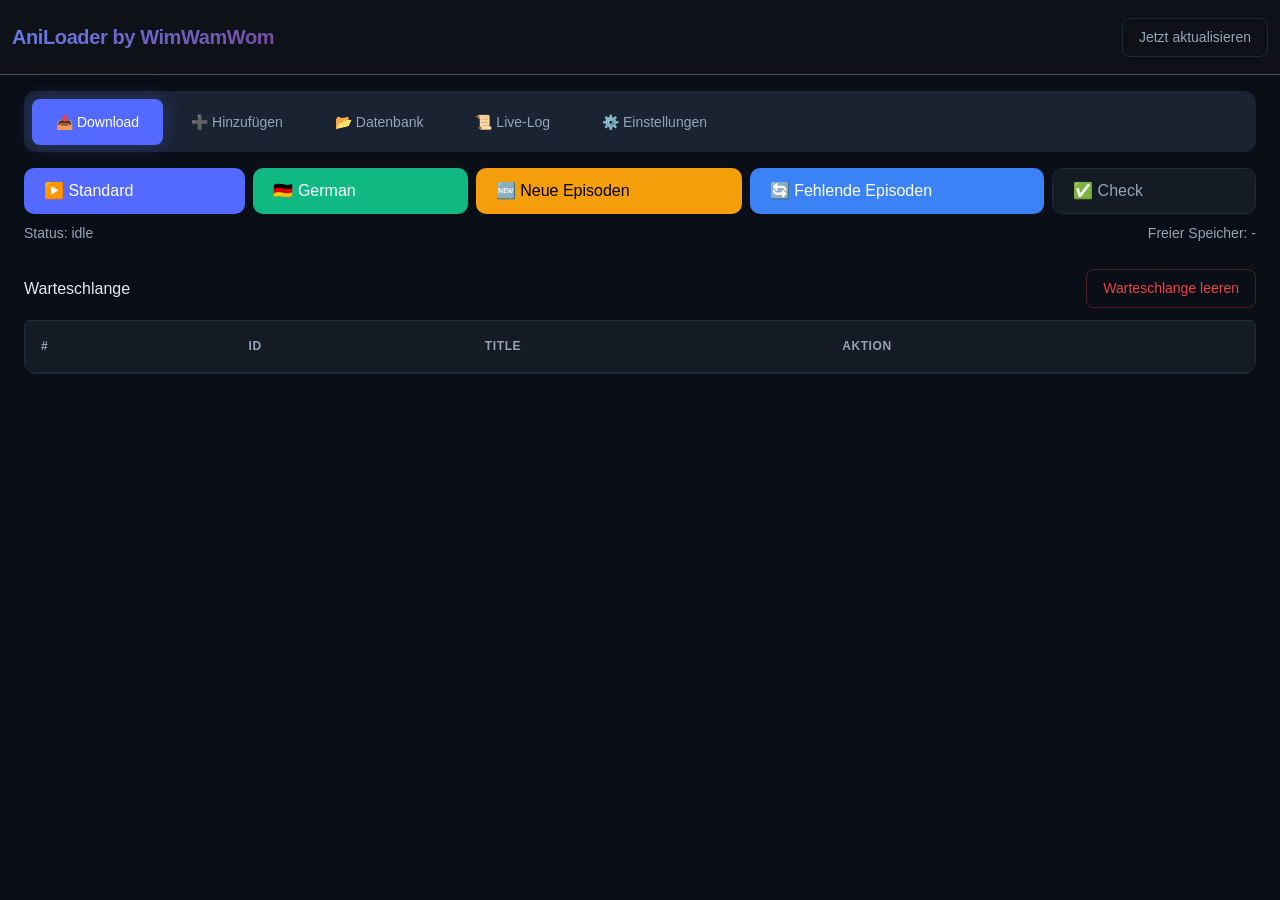
==== commit fe813a27: "Revamp table layouts and improve mobile styles Updated CSS to make tables more compact and ensure al" ====
--- a/templates/index.html
+++ b/templates/index.html
@@ -72,12 +72,12 @@
       <div class="mt-4">
         <div class="d-flex justify-content-between align-items-center mb-2 flex-wrap gap-2">
           <h6 class="mb-0">Warteschlange</h6>
-          <button id="queue-clear" class="btn btn-sm btn-outline-danger">Leeren</button>
+          <button id="queue-clear" class="btn btn-sm btn-outline-danger">Warteschlange leeren</button>
         </div>
         <div class="table-responsive">
       <table class="table table-dark table-striped table-hover mt-1">
             <thead>
-        <tr><th>#</th><th class="d-none d-sm-table-cell">ID</th><th>Title</th><th>Aktion</th></tr>
+        <tr><th>#</th><th>ID</th><th>Title</th><th>Aktion</th></tr>
             </thead>
             <tbody id="queue-body"></tbody>
           </table>
@@ -166,8 +166,8 @@
             <option value="last_season">Letzte Staffel</option>
           </select>
           <select id="db-order" class="form-select form-select-sm">
-            <option value="asc">Auf</option>
-            <option value="desc">Ab</option>
+            <option value="asc">↑</option>
+            <option value="desc">↓</option>
           </select>
         </div>
         <div class="col-12 col-md-3 text-md-end">
@@ -180,14 +180,14 @@
           <thead>
             <tr>
               <th style="width:5ch">ID</th>
-              <th style="min-width:10rem">Title</th>
-              <th class="d-none d-lg-table-cell" style="min-width:14rem">URL</th>
-              <th class="d-none d-md-table-cell">Status</th>
-              <th class="d-none d-md-table-cell">DE</th>
-              <th class="d-none d-xl-table-cell">Del</th>
-              <th class="d-none d-xl-table-cell" style="min-width:12rem">Fehlende DE</th>
-              <th class="d-none d-lg-table-cell" style="width:10rem">S/E/F</th>
-              <th style="width:6rem">Aktion</th>
+              <th style="min-width:8rem">Title</th>
+              <th style="min-width:10rem">URL</th>
+              <th style="width:7ch">Status</th>
+              <th style="width:5ch">DE</th>
+              <th style="width:5ch">Del</th>
+              <th style="min-width:8rem">Fehlende DE</th>
+              <th style="width:8ch">S/E/F</th>
+              <th style="width:8ch">Aktion</th>
             </tr>
           </thead>
           <tbody id="db-table-body"></tbody>
--- a/static/style.css
+++ b/static/style.css
@@ -853,7 +853,7 @@
   }
   
   #lastUpdated {
-    display: none;
+    font-size: 0.7rem;
   }
   
   /* Tabs */
@@ -876,40 +876,35 @@
     padding-top: 1rem;
   }
   
-  /* Download Buttons - Stack vertically */
-  #download .row .col-md-8 {
-    margin-bottom: 1rem;
-  }
-  
-  #download .d-flex.gap-2 {
-    flex-direction: column;
-    width: 100%;
-  }
-  
-  #download .d-flex.gap-2 .btn {
-    width: 100%;
-    justify-content: center;
-  }
-  
   /* Overview Container - Cards */
   #overviewContainer .col-md-6,
   #overviewContainer .col-lg-4 {
     padding: 0.375rem;
   }
   
-  /* Tables */
+  /* Tables - Kompakter aber alle Spalten sichtbar */
   .table-responsive {
-    font-size: 0.75rem;
+    font-size: 0.65rem;
+    overflow-x: auto;
   }
   
   .table th,
   .table td {
-    padding: 0.5rem 0.375rem;
+    padding: 0.4rem 0.25rem;
+    white-space: nowrap;
   }
   
   .table-dark th {
-    font-size: 0.7rem;
-    padding: 0.75rem 0.375rem;
+    font-size: 0.6rem;
+    padding: 0.6rem 0.25rem;
+  }
+  
+  /* Tabellen-Zellen mit scrollbarem Inhalt für lange Texte */
+  .table td:nth-child(2),
+  .table td:nth-child(3) {
+    max-width: 120px;
+    white-space: normal;
+    word-break: break-word;
   }
   
   /* Forms */
@@ -934,6 +929,7 @@
   .log-line {
     gap: 0.5rem;
     padding: 0.375rem;
+    flex-wrap: wrap;
   }
   
   .log-tag {
@@ -989,33 +985,16 @@
     border-radius: 10px !important;
   }
   
-  /* Database Filters */
-  #database .row.g-2 {
-    row-gap: 0.5rem;
-  }
-  
-  #database .col-md-2,
-  #database .col-md-3,
-  #database .col-md-4 {
-    width: 100%;
-  }
-  
   /* Alert Adjustments */
   .alert {
     padding: 0.75rem 1rem;
     font-size: 0.875rem;
   }
   
-  /* Hide unnecessary columns on small screens */
-  .table-responsive th:nth-child(n+6),
-  .table-responsive td:nth-child(n+6) {
-    display: none;
-  }
-  
-  /* Keep only essential columns */
-  #db-table-body td:nth-child(7),
-  #db-table-body th:nth-child(7) {
-    display: table-cell;
+  /* Badge Größen anpassen */
+  .badge {
+    font-size: 0.65rem;
+    padding: 0.25rem 0.5rem;
   }
 }
 
@@ -1062,10 +1041,26 @@
     font-size: 0.9rem;
   }
   
-  /* Table - Show only most important columns */
-  #queue-body td:nth-child(2),
-  #queue-body th:nth-child(2) {
-    display: none;
+  /* Tabellen noch kompakter */
+  .table-responsive {
+    font-size: 0.6rem;
+  }
+  
+  .table th,
+  .table td {
+    padding: 0.3rem 0.2rem;
+  }
+  
+  .table-dark th {
+    font-size: 0.55rem;
+    padding: 0.5rem 0.2rem;
+  }
+  
+  /* Tabellen-Spalten für Titel und URL */
+  .table td:nth-child(2),
+  .table td:nth-child(3) {
+    max-width: 100px;
+    font-size: 0.55rem;
   }
   
   /* Log filter controls */
@@ -1081,6 +1076,12 @@
   #logFilter {
     width: 100% !important;
     max-width: 100% !important;
+  }
+  
+  /* Buttons in Tabellen */
+  .table .btn-sm {
+    padding: 0.25rem 0.4rem;
+    font-size: 0.65rem;
   }
 }
 
